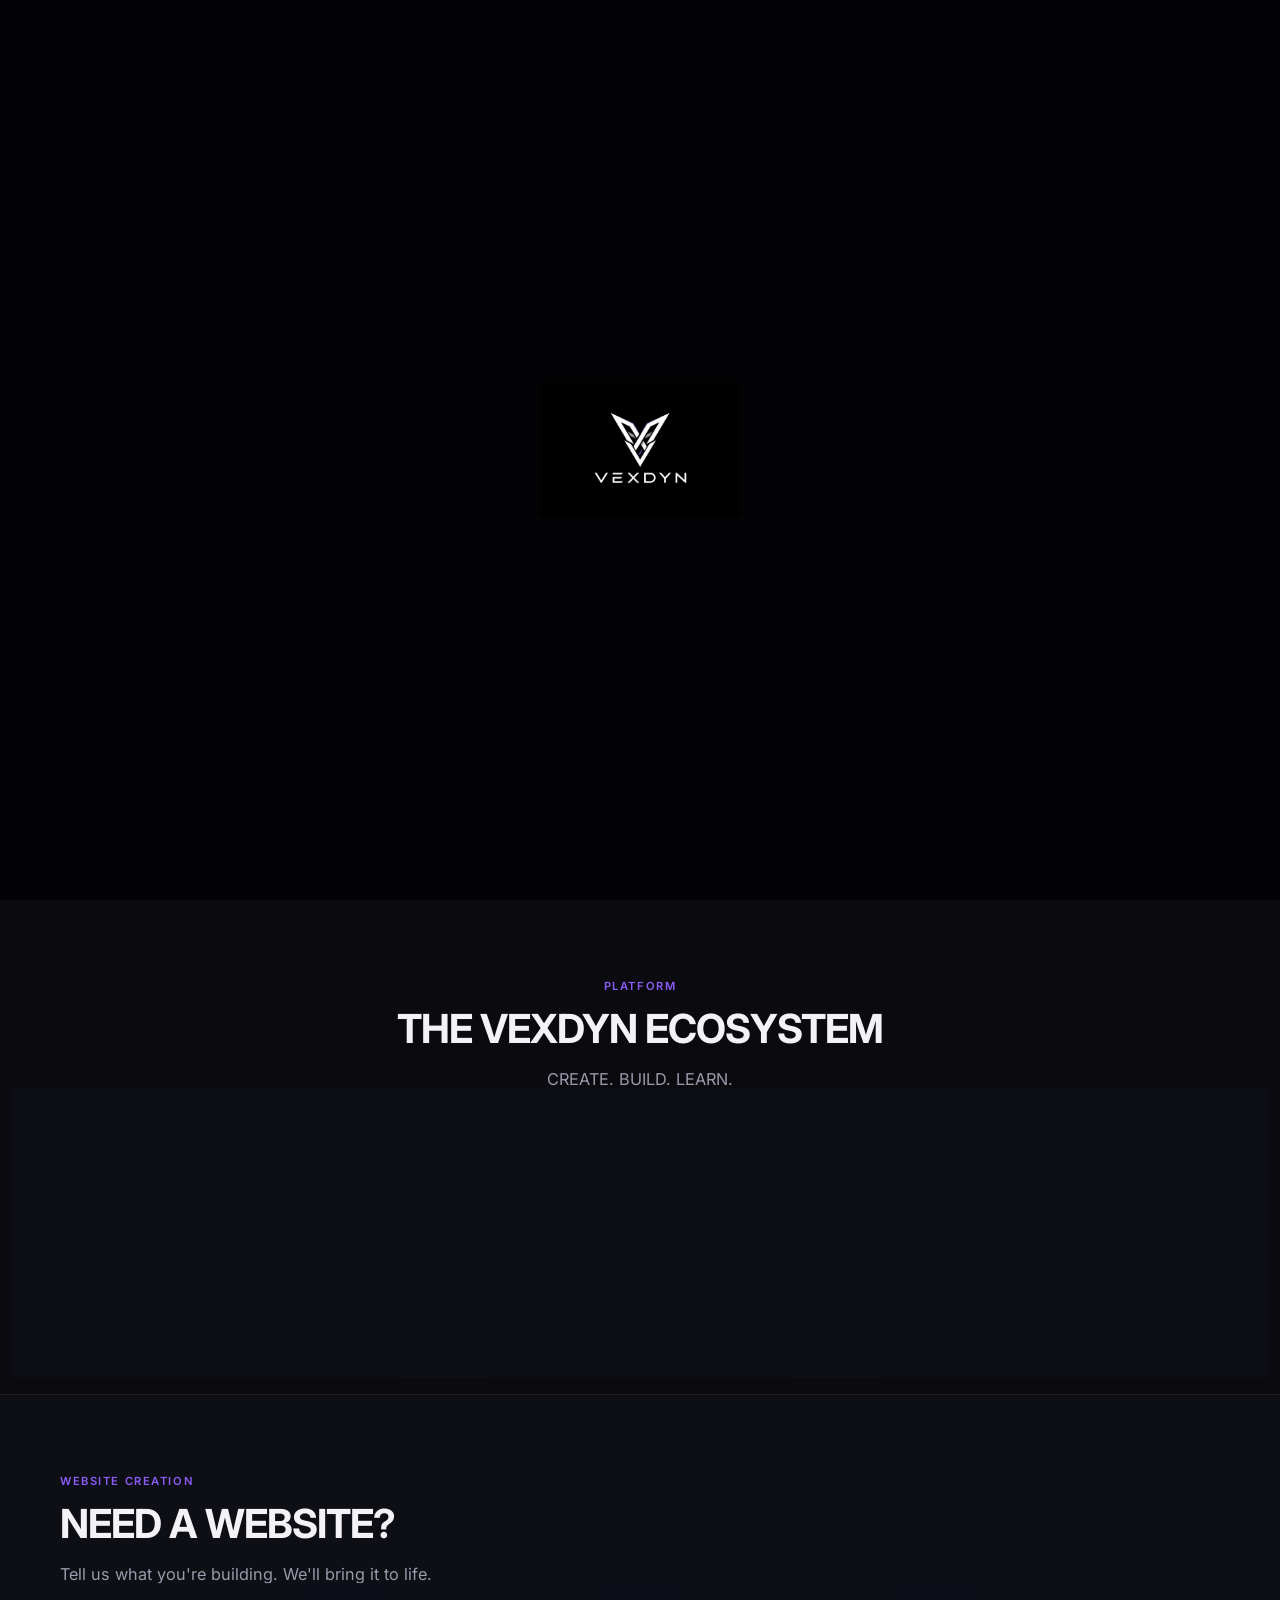
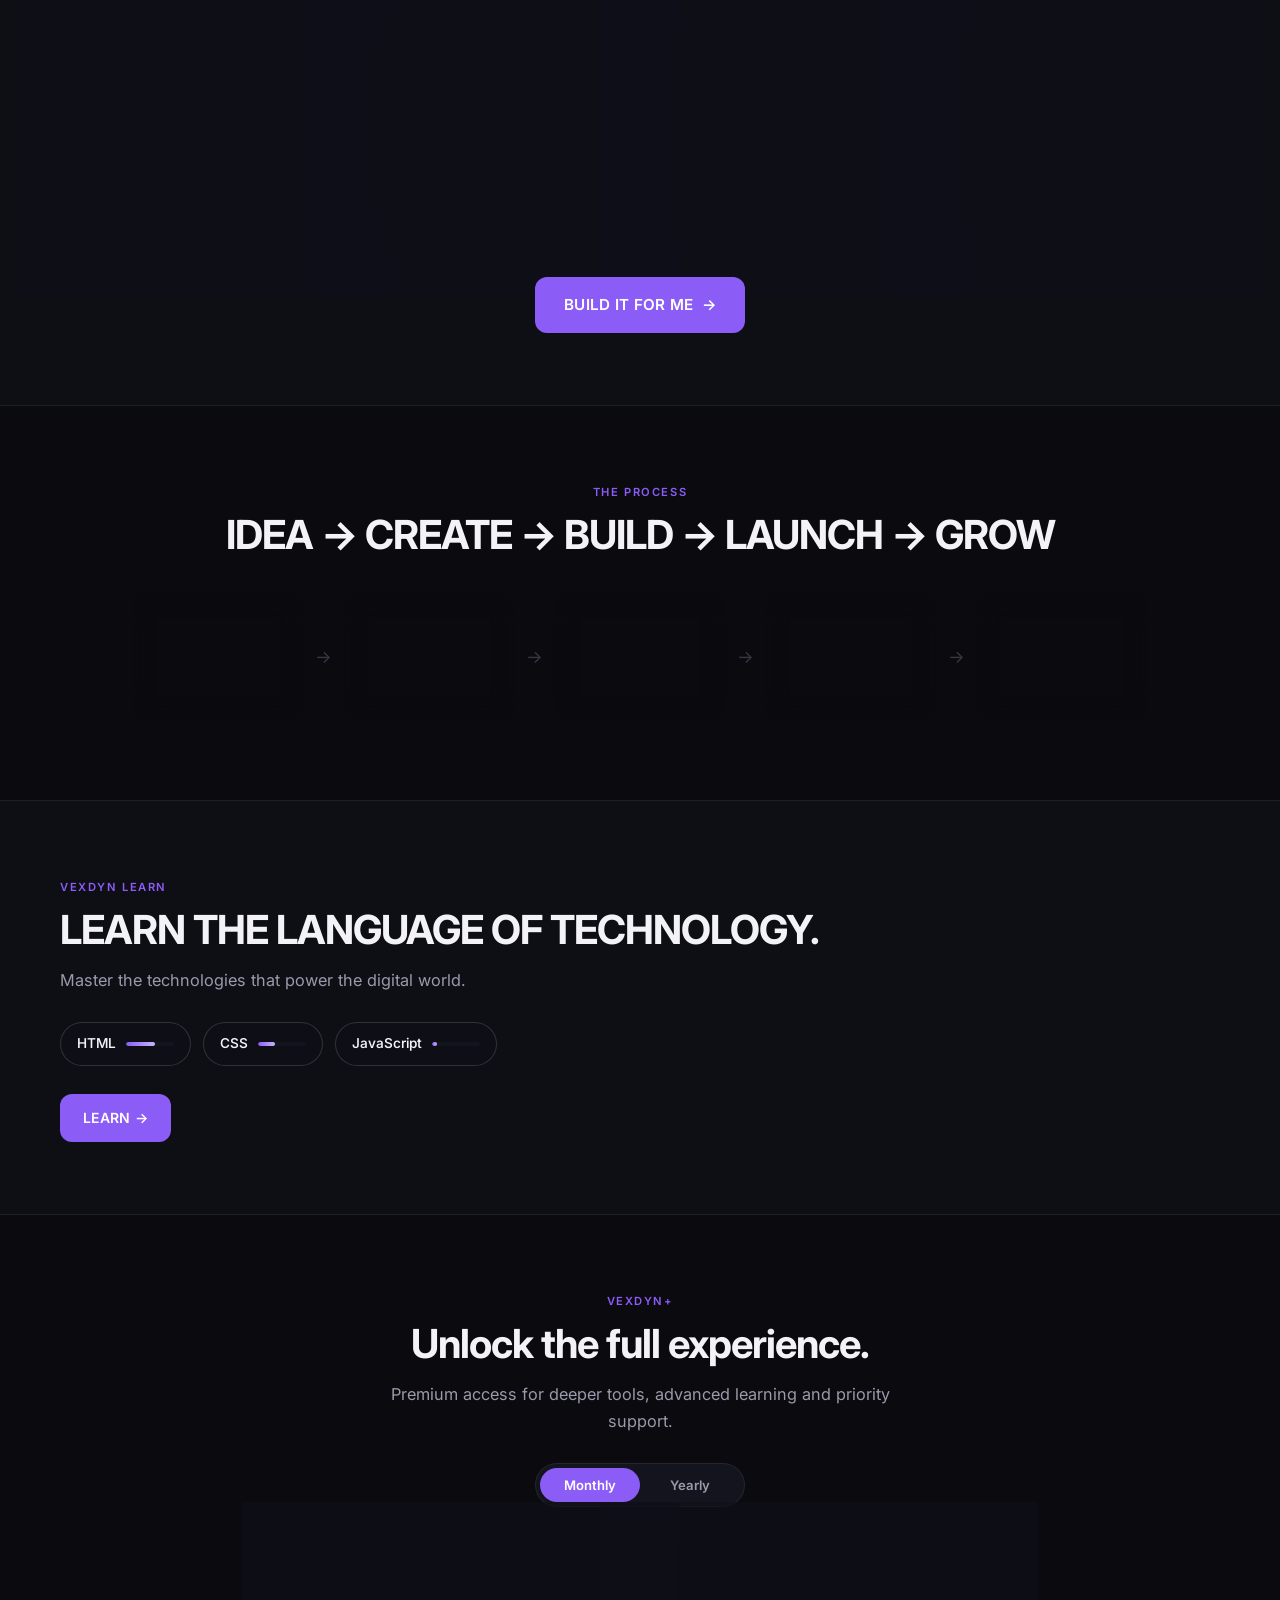
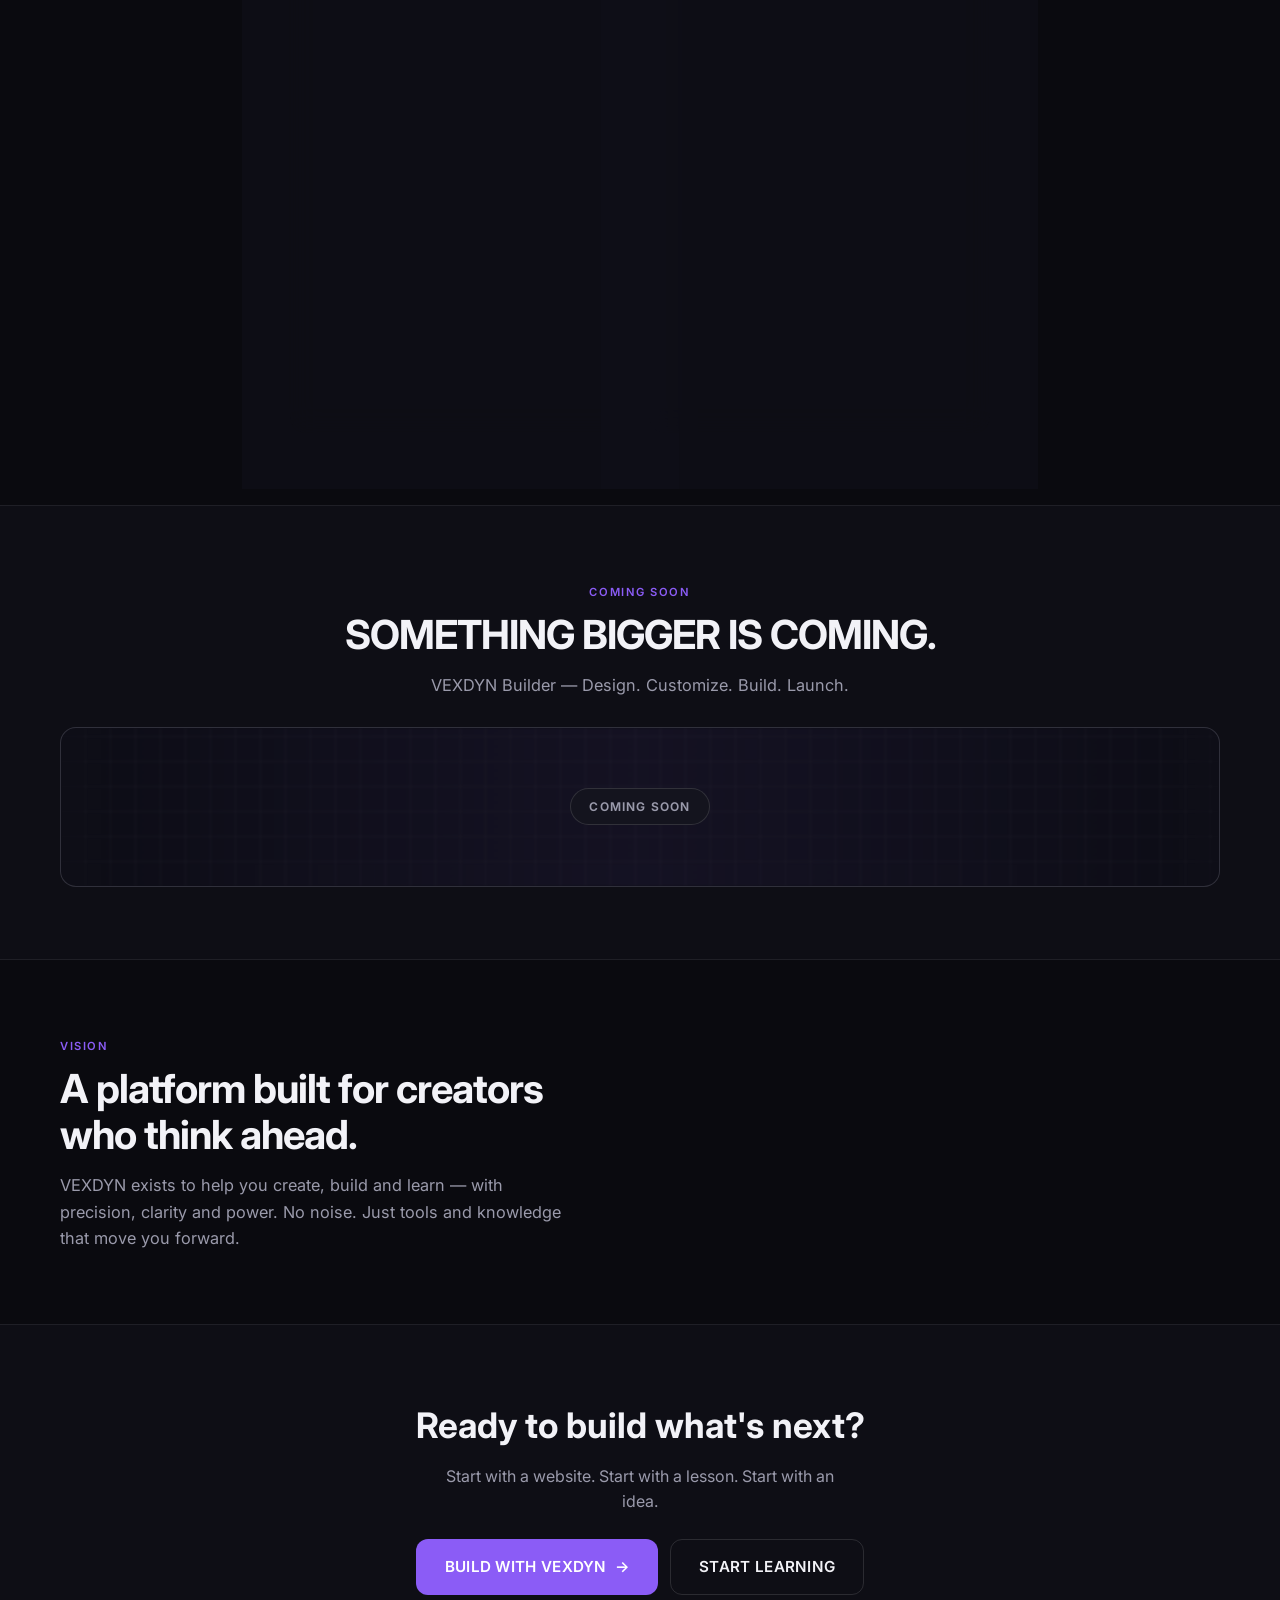
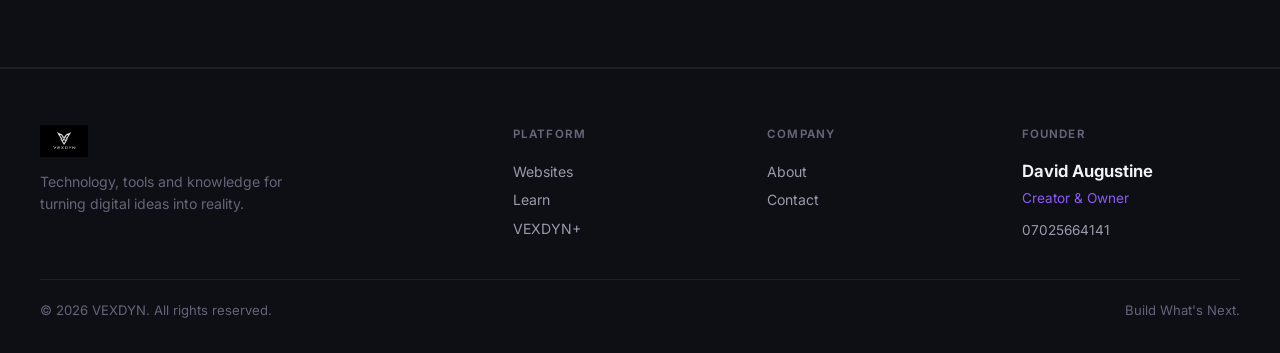
==== index.html @ 5ce68d9c "Add files via upload" ====
<!DOCTYPE html>
<html lang="en" data-theme="obsidian">
<head>
  <meta charset="UTF-8" />
  <meta name="viewport" content="width=device-width, initial-scale=1.0" />
  <meta name="description" content="VEXDYN — Technology, tools and knowledge for turning digital ideas into reality. Build what's next." />
  <title>VEXDYN — Build What's Next</title>
  <link rel="preconnect" href="https://fonts.googleapis.com" />
  <link rel="preconnect" href="https://fonts.gstatic.com" crossorigin />
  <link href="https://fonts.googleapis.com/css2?family=Inter:wght@400;500;600;700;800&display=swap" rel="stylesheet" />
  <link rel="stylesheet" href="style.css" />
</head>
<body>
  <!-- CINEMATIC INTRO -->
  <div class="loader-overlay" id="loader" aria-hidden="true">
    <div class="loader-stage">
      <img src="vexdyn-symbol.png" alt="" class="loader-symbol" id="loaderSymbol" width="100" height="100" />
      <div class="loader-sweep" id="loaderSweep"></div>
      <img src="vexdyn-logo-wordmark.png" alt="VEXDYN" class="loader-lockup" id="loaderLockup" width="200" />
      <div class="loader-system" id="loaderSystem">
        <div class="loader-sys-label">VEXDYN</div>
        <div class="loader-sys-msg" id="loaderSysMsg">SYSTEM INITIALIZING</div>
        <div class="loader-progress"><div class="loader-progress-fill" id="loaderProgressFill"></div></div>
      </div>
      <div class="loader-final" id="loaderFinal">
        <div class="loader-line" id="loaderLine1">THE NEXT</div>
        <div class="loader-line" id="loaderLine2">BEGINS HERE.</div>
      </div>
    </div>
  </div>

  <!-- SEARCH OVERLAY -->
  <div class="search-overlay" id="searchOverlay" role="dialog" aria-label="Search">
    <div class="search-panel">
      <div class="search-bar">
        <input type="search" id="searchInput" placeholder="What are you looking for?" autocomplete="off" enterkeyhint="search" />
        <button class="search-close" id="searchClose" aria-label="Close search">✕</button>
      </div>
      <div class="search-results" id="searchResults"></div>
    </div>
  </div>

  <header class="site-header">
    <div class="header-inner">
      <a href="index.html" class="logo-link" aria-label="VEXDYN Home">
        <img src="vexdyn-logo-wordmark.png" alt="VEXDYN" class="logo-swap" height="36" />
      </a>
      <nav class="nav-desktop" aria-label="Main">
        <a href="index.html" class="active">Home</a>
        <a href="websites.html">Websites</a>
        <a href="learn.html">Learn</a>
        <a href="plus.html">VEXDYN+</a>
        <a href="about.html">About</a>
        <a href="contact.html">Contact</a>
      </nav>
      <div class="header-actions">
        <button class="cmd-btn" id="cmdBtn" aria-label="Search" title="Search">⌕</button>
        <div class="theme-wrap">
          <button class="theme-btn" id="themeBtn" aria-label="Change theme">🌙</button>
          <div class="theme-panel" id="themePanel" role="menu">
            <button class="theme-option active" data-theme="obsidian">🌙 Obsidian</button>
            <button class="theme-option" data-theme="aurora">☀️ Aurora</button>
            <button class="theme-option" data-theme="ice">❄️ Ice</button>
          </div>
        </div>
        <button class="menu-toggle" id="menuToggle" aria-label="Open menu"><span></span><span></span><span></span></button>
      </div>
    </div>
  </header>

  <nav class="nav-mobile" id="navMobile" aria-label="Mobile">
    <a href="index.html" class="active">Home</a>
    <a href="websites.html">Websites</a>
    <a href="learn.html">Learn</a>
    <a href="plus.html">VEXDYN+</a>
    <a href="about.html">About</a>
    <a href="contact.html">Contact</a>
  </nav>

  <main class="main">
    <!-- HERO -->
    <section class="hero">
      <!-- Liquid-metal wave atmosphere (homepage Hero only) -->
      <div class="hero-waves" aria-hidden="true">
        <svg class="hero-wave hero-wave-dark" viewBox="0 0 2400 400" preserveAspectRatio="none">
          <path class="wave-path wave-fill-dark wave-path-a" d="M0,180 C300,280 600,80 900,180 C1200,280 1500,100 1800,180 C2100,260 2300,140 2400,180 L2400,400 L0,400 Z" />
          <path class="wave-path wave-fill-dark-soft wave-path-b" d="M0,220 C280,140 560,300 900,220 C1240,140 1520,280 1800,220 C2080,160 2280,260 2400,220 L2400,400 L0,400 Z" />
        </svg>
        <svg class="hero-wave hero-wave-bright" viewBox="0 0 2400 400" preserveAspectRatio="none">
          <path class="wave-path wave-fill-bright wave-path-c" d="M0,160 C250,250 550,70 900,170 C1250,270 1550,90 1800,160 C2050,230 2250,110 2400,160 L2400,400 L0,400 Z" />
          <path class="wave-path wave-fill-bright-soft wave-path-d" d="M0,240 C320,160 600,300 900,230 C1200,160 1500,290 1800,240 C2100,190 2280,280 2400,240 L2400,400 L0,400 Z" />
        </svg>
      </div>
      <img src="vexdyn-symbol.png" alt="" class="hero-geo" aria-hidden="true" />
      <div class="hero-inner">
        <img src="vexdyn-wordmark-transparent.png" alt="VEXDYN" class="hero-wordmark reveal" />
        <div class="code-transform" id="codeTransform" aria-live="polite">0100110100101101</div>
        <h1 class="hero-title reveal reveal-delay-1">BUILD WHAT'S NEXT.</h1>
        <p class="hero-sub reveal reveal-delay-1">Technology, tools and knowledge for turning digital ideas into reality.</p>
        <div class="hero-ctas reveal reveal-delay-3">
          <a href="websites.html" class="btn btn-primary btn-lg">BUILD WITH VEXDYN <span class="arrow">→</span></a>
          <a href="#ecosystem" class="btn btn-secondary btn-lg">EXPLORE VEXDYN</a>
        </div>
      </div>
    </section>

    <!-- ECOSYSTEM -->
    <section class="section" id="ecosystem">
      <div class="reveal text-center">
        <span class="section-label">Platform</span>
        <h2 class="section-title">THE VEXDYN ECOSYSTEM</h2>
        <p class="section-sub mx-auto">CREATE. BUILD. LEARN.</p>
      </div>
      <div class="grid-3 mt-10">
        <article class="v-card eco-item reveal">
          <div class="eco-icon">◇</div>
          <div class="eco-label">CREATE</div>
          <p class="eco-desc">Professional websites designed and developed by VEXDYN.</p>
        </article>
        <article class="v-card eco-item reveal reveal-delay-1">
          <div class="eco-icon">⬡</div>
          <div class="eco-label">BUILD</div>
          <p class="eco-desc">Future tools that allow you to create your own digital experiences.</p>
        </article>
        <article class="v-card eco-item reveal reveal-delay-2">
          <div class="eco-icon">◎</div>
          <div class="eco-label">LEARN</div>
          <p class="eco-desc">Master the technologies that power the digital world.</p>
        </article>
      </div>
    </section>

    <!-- WEBSITE SERVICES -->
    <section class="section-full band">
      <div class="section" style="padding-top:0;padding-bottom:0">
        <div class="reveal">
          <span class="section-label">Website Creation</span>
          <h2 class="section-title">NEED A WEBSITE?</h2>
          <p class="section-sub">Tell us what you're building. We'll bring it to life.</p>
        </div>
        <div class="grid-4 mt-10">
          <article class="v-card reveal">
            <div class="svc-icon">
              <svg viewBox="0 0 24 24"><path d="M3 21h18"/><path d="M5 21V7l7-4 7 4v14"/><path d="M9 21v-6h6v6"/><path d="M9 9h.01"/><path d="M15 9h.01"/><path d="M9 13h.01"/><path d="M15 13h.01"/></svg>
            </div>
            <h3 class="v-card-title">Business</h3>
            <p class="v-card-desc">Professional sites for companies, services and local businesses.</p>
          </article>
          <article class="v-card reveal reveal-delay-1">
            <div class="svc-icon">
              <svg viewBox="0 0 24 24"><path d="M6 2 3 6v14a2 2 0 0 0 2 2h14a2 2 0 0 0 2-2V6l-3-4Z"/><path d="M3 6h18"/><path d="M16 10a4 4 0 0 1-8 0"/></svg>
            </div>
            <h3 class="v-card-title">Commerce</h3>
            <p class="v-card-desc">Restaurants, fashion brands and retail experiences.</p>
          </article>
          <article class="v-card reveal reveal-delay-2">
            <div class="svc-icon">
              <svg viewBox="0 0 24 24"><path d="m14.622 17.897-10.68-2.913"/><path d="M18.376 2.622a1 1 0 1 1 3.002 3.002L17.36 9.643a.5.5 0 0 0 0 .707l.944.944a2.41 2.41 0 0 1 0 3.408l-.944.944a.5.5 0 0 1-.707 0L8.354 7.348a.5.5 0 0 1 0-.707l.944-.944a2.41 2.41 0 0 1 3.408 0l.944.944a.5.5 0 0 0 .707 0z"/><path d="m5 20 1.5-1.5"/><path d="m9 18 1.5-1.5"/><path d="m2 22 1.5-1.5"/></svg>
            </div>
            <h3 class="v-card-title">Creative</h3>
            <p class="v-card-desc">Portfolios, agencies and personal brands.</p>
          </article>
          <article class="v-card reveal reveal-delay-3">
            <div class="svc-icon">
              <svg viewBox="0 0 24 24"><path d="M12 3v18"/><path d="M3 12h18"/><circle cx="12" cy="12" r="9"/></svg>
            </div>
            <h3 class="v-card-title">Custom</h3>
            <p class="v-card-desc">Landing pages and fully custom projects.</p>
          </article>
        </div>
        <div class="text-center mt-10 reveal">
          <a href="websites.html" class="btn btn-primary btn-lg">BUILD IT FOR ME <span class="arrow">→</span></a>
        </div>
      </div>
    </section>

    <!-- PROCESS — horizontal -->
    <section class="section process-section">
      <div class="reveal text-center">
        <span class="section-label">The Process</span>
        <h2 class="section-title">IDEA → CREATE → BUILD → LAUNCH → GROW</h2>
      </div>
      <div class="process-track" id="processTrack">
        <article class="v-card process-card">
          <div class="process-icon">
            <svg viewBox="0 0 24 24"><path d="M15 14c.2-1 .7-1.7 1.5-2.5 1-.9 1.5-2.2 1.5-3.5A6 6 0 0 0 6 8c0 1 .2 2.2 1.5 3.5.7.7 1.3 1.5 1.5 2.5"/><path d="M9 18h6"/><path d="M10 22h4"/></svg>
          </div>
          <div class="process-label">IDEA</div>
        </article>
        <span class="process-arrow" aria-hidden="true">→</span>
        <article class="v-card process-card">
          <div class="process-icon">
            <svg viewBox="0 0 24 24"><path d="M17 3a2.85 2.83 0 1 1 4 4L7.5 20.5 2 22l1.5-5.5Z"/><path d="m15 5 4 4"/></svg>
          </div>
          <div class="process-label">CREATE</div>
        </article>
        <span class="process-arrow" aria-hidden="true">→</span>
        <article class="v-card process-card">
          <div class="process-icon">
            <svg viewBox="0 0 24 24"><path d="M14.7 6.3a1 1 0 0 0 0 1.4l1.6 1.6a1 1 0 0 0 1.4 0l3.77-3.77a6 6 0 0 1-7.94 7.94l-6.91 6.91a2.12 2.12 0 0 1-3-3l6.91-6.91a6 6 0 0 1 7.94-7.94l-3.76 3.76z"/></svg>
          </div>
          <div class="process-label">BUILD</div>
        </article>
        <span class="process-arrow" aria-hidden="true">→</span>
        <article class="v-card process-card">
          <div class="process-icon">
            <svg viewBox="0 0 24 24"><path d="M4.5 16.5c-1.5 1.26-2 5-2 5s3.74-.5 5-2c.71-.84.7-2.13-.09-2.91a2.18 2.18 0 0 0-2.91-.09z"/><path d="m12 15-3-3a22 22 0 0 1 2-3.95A12.88 12.88 0 0 1 22 2c0 2.72-.78 7.5-6 11a22.35 22.35 0 0 1-4 2z"/><path d="M9 12H4s.55-3.03 2-4c1.62-1.08 5 0 5 0"/><path d="M12 15v5s3.03-.55 4-2c1.08-1.62 0-5 0-5"/></svg>
          </div>
          <div class="process-label">LAUNCH</div>
        </article>
        <span class="process-arrow" aria-hidden="true">→</span>
        <article class="v-card process-card">
          <div class="process-icon">
            <svg viewBox="0 0 24 24"><path d="M16 7h6v6"/><path d="m22 7-8.5 8.5-5-5L2 17"/></svg>
          </div>
          <div class="process-label">GROW</div>
        </article>
      </div>
    </section>

    <!-- LEARN TEASER -->
    <section class="section-full band">
      <div class="section" style="padding-top:0;padding-bottom:0">
        <div class="reveal">
          <span class="section-label">VEXDYN Learn</span>
          <h2 class="section-title">LEARN THE LANGUAGE OF TECHNOLOGY.</h2>
          <p class="section-sub">Master the technologies that power the digital world.</p>
        </div>
        <div class="learn-preview reveal reveal-delay-1">
          <div class="learn-chip">HTML <div class="bar"><span style="width:60%"></span></div></div>
          <div class="learn-chip">CSS <div class="bar"><span style="width:35%"></span></div></div>
          <div class="learn-chip">JavaScript <div class="bar"><span style="width:10%"></span></div></div>
        </div>
        <div class="reveal reveal-delay-2">
          <a href="learn.html" class="btn btn-primary">LEARN →</a>
        </div>
      </div>
    </section>

    <!-- VEXDYN+ -->
    <section class="section" id="plus">
      <div class="reveal text-center">
        <span class="section-label">VEXDYN+</span>
        <h2 class="section-title">Unlock the full experience.</h2>
        <p class="section-sub mx-auto">Premium access for deeper tools, advanced learning and priority support.</p>
      </div>
      <div class="pricing-toggle-wrap">
        <div class="pricing-toggle" id="pricingToggle" role="group" aria-label="Billing period">
          <div class="toggle-indicator"></div>
          <button class="toggle-btn active" id="toggleMonthly">Monthly</button>
          <button class="toggle-btn" id="toggleYearly">Yearly</button>
        </div>
      </div>
      <div class="price-cards">
        <article class="v-card price-card reveal">
          <div class="plan-name">Free</div>
          <div class="plan-concept">Explore VEXDYN</div>
          <div class="price-amount">₦0</div>
          <div class="price-period">forever</div>
          <ul class="price-features">
            <li>Core learning paths</li>
            <li>Website request form</li>
            <li>Full theme system</li>
            <li>Platform updates</li>
          </ul>
          <a href="plus.html" class="btn btn-secondary btn-block">START FREE →</a>
        </article>
        <article class="v-card price-card featured reveal reveal-delay-1">
          <div class="plan-name">VEXDYN+</div>
          <div class="plan-concept">Unlock the full VEXDYN experience</div>
          <div class="price-amount" id="plusAmount">₦4,999</div>
          <div class="price-period" id="plusPeriod">/ month</div>
          <div class="price-save" id="plusSave" style="visibility:hidden"></div>
          <ul class="price-features">
            <li>Everything in Free</li>
            <li>Advanced learning tracks</li>
            <li>Priority website requests</li>
            <li>Early Builder access</li>
            <li>Direct founder support</li>
          </ul>
          <a href="plus.html" class="btn btn-primary btn-block">GET VEXDYN+ →</a>
          <p class="placeholder-notice">Payment system coming soon</p>
        </article>
      </div>
    </section>

    <!-- FUTURE BUILDER -->
    <section class="section-full band" id="builder">
      <div class="section" style="padding-top:0;padding-bottom:0">
        <div class="reveal text-center">
          <span class="section-label">Coming Soon</span>
          <h2 class="section-title">SOMETHING BIGGER IS COMING.</h2>
          <p class="section-sub mx-auto">VEXDYN Builder — Design. Customize. Build. Launch.</p>
        </div>
        <div class="builder-preview reveal reveal-delay-1">
          <span class="builder-badge">COMING SOON</span>
        </div>
      </div>
    </section>

    <!-- VISION -->
    <section class="section">
      <div class="reveal" style="max-width:560px">
        <span class="section-label">Vision</span>
        <h2 class="section-title">A platform built for creators who think ahead.</h2>
        <p class="section-sub">VEXDYN exists to help you create, build and learn — with precision, clarity and power. No noise. Just tools and knowledge that move you forward.</p>
      </div>
    </section>

    <!-- FINAL CTA -->
    <section class="cta-banner">
      <div class="reveal">
        <h2>Ready to build what's next?</h2>
        <p>Start with a website. Start with a lesson. Start with an idea.</p>
        <div class="hero-ctas" style="justify-content:center">
          <a href="websites.html" class="btn btn-primary btn-lg">BUILD WITH VEXDYN <span class="arrow">→</span></a>
          <a href="learn.html" class="btn btn-secondary btn-lg">START LEARNING</a>
        </div>
      </div>
    </section>
  </main>

  <footer class="site-footer">
    <div class="footer-inner">
      <div class="footer-brand">
        <img src="vexdyn-logo-wordmark.png" alt="VEXDYN" class="logo-swap" height="32" />
        <p>Technology, tools and knowledge for turning digital ideas into reality.</p>
      </div>
      <div class="footer-col">
        <h4>Platform</h4>
        <a href="websites.html">Websites</a>
        <a href="learn.html">Learn</a>
        <a href="plus.html">VEXDYN+</a>
      </div>
      <div class="footer-col">
        <h4>Company</h4>
        <a href="about.html">About</a>
        <a href="contact.html">Contact</a>
      </div>
      <div class="footer-col">
        <h4>Founder</h4>
        <div class="founder-card">
          <span class="founder-name">David Augustine</span>
          <span class="founder-title">Creator & Owner</span>
          <span class="founder-contact">07025664141</span>
        </div>
      </div>
    </div>
    <div class="footer-bottom">
      <span>© 2026 VEXDYN. All rights reserved.</span>
      <span>Build What's Next.</span>
    </div>
  </footer>

  <script src="script.js"></script>
</body>
</html>
---- style.css ----
/* ============================================
   VEXDYN — Master Refinement
   Premium · Cinematic · Futuristic
   Flat structure · Obsidian / Aurora / Ice
   ============================================ */

:root {
  --font-sans: "Inter", system-ui, -apple-system, BlinkMacSystemFont, "Segoe UI", sans-serif;
  --radius-sm: 8px;
  --radius-md: 12px;
  --radius-lg: 16px;
  --radius-xl: 24px;
  --transition: 0.35s cubic-bezier(0.4, 0, 0.2, 1);
  --transition-slow: 0.8s cubic-bezier(0.4, 0, 0.2, 1);
  --max-width: 1200px;
  --header-h: 70px;
}

/* ========== OBSIDIAN (Default) ========== */
[data-theme="obsidian"],
:root {
  --bg-deep: #050508;
  --bg-primary: #0a0a0f;
  --bg-secondary: #0e0e15;
  --bg-elevated: #14141e;
  --bg-card: rgba(16, 16, 26, 0.65);
  --bg-glass: rgba(18, 18, 30, 0.55);
  --border: rgba(255, 255, 255, 0.07);
  --border-strong: rgba(255, 255, 255, 0.12);
  --border-metal: rgba(200, 200, 220, 0.18);
  --text-primary: #f2f2f7;
  --text-secondary: #9a9aab;
  --text-muted: #656578;
  --accent: #8b5cf6;
  --accent-soft: rgba(139, 92, 246, 0.14);
  --accent-glow: rgba(139, 92, 246, 0.32);
  --highlight: #c4b5fd;
  --silver: rgba(210, 210, 230, 0.55);
  --shadow: 0 8px 32px rgba(0, 0, 0, 0.4);
  --shadow-lg: 0 24px 64px rgba(0, 0, 0, 0.5);
  --particle: rgba(200, 180, 255, 0.55);
  --loader-bg: #030305;
  --gradient-atm:
    radial-gradient(ellipse 90% 55% at 50% -15%, rgba(90, 40, 150, 0.16), transparent 55%),
    radial-gradient(ellipse 55% 40% at 95% 75%, rgba(40, 60, 140, 0.09), transparent 50%),
    radial-gradient(ellipse 45% 30% at 5% 55%, rgba(60, 30, 110, 0.07), transparent 45%);
  --wave-dark-1: rgba(70, 75, 95, 0.28);
  --wave-dark-2: rgba(120, 125, 150, 0.20);
  --wave-bright-1: rgba(190, 195, 220, 0.18);
  --wave-bright-2: rgba(230, 235, 250, 0.14);
}

/* ========== AURORA ========== */
[data-theme="aurora"] {
  --bg-deep: #f4f3ef;
  --bg-primary: #f7f6f2;
  --bg-secondary: #eeede8;
  --bg-elevated: #e6e5e0;
  --bg-card: rgba(255, 255, 255, 0.7);
  --bg-glass: rgba(255, 255, 255, 0.55);
  --border: rgba(0, 0, 0, 0.06);
  --border-strong: rgba(0, 0, 0, 0.1);
  --border-metal: rgba(100, 100, 130, 0.2);
  --text-primary: #18181f;
  --text-secondary: #4a4a58;
  --text-muted: #78788a;
  --accent: #7c3aed;
  --accent-soft: rgba(124, 58, 237, 0.1);
  --accent-glow: rgba(124, 58, 237, 0.22);
  --highlight: #6d28d9;
  --silver: rgba(90, 90, 120, 0.35);
  --shadow: 0 8px 28px rgba(0, 0, 0, 0.06);
  --shadow-lg: 0 20px 50px rgba(0, 0, 0, 0.08);
  --particle: rgba(124, 58, 237, 0.3);
  --loader-bg: #efece6;
  --gradient-atm:
    radial-gradient(ellipse 90% 55% at 50% -15%, rgba(180, 160, 220, 0.18), transparent 55%),
    radial-gradient(ellipse 55% 40% at 95% 75%, rgba(160, 190, 230, 0.12), transparent 50%),
    radial-gradient(ellipse 45% 30% at 5% 55%, rgba(200, 180, 220, 0.1), transparent 45%);
  --wave-dark-1: rgba(100, 105, 120, 0.18);
  --wave-dark-2: rgba(140, 145, 160, 0.14);
  --wave-bright-1: rgba(80, 85, 100, 0.16);
  --wave-bright-2: rgba(50, 55, 70, 0.12);
}

/* ========== ICE ========== */
[data-theme="ice"] {
  --bg-deep: #010a12;
  --bg-primary: #021018;
  --bg-secondary: #041820;
  --bg-elevated: #0a2432;
  --bg-card: rgba(6, 28, 42, 0.68);
  --bg-glass: rgba(8, 32, 48, 0.55);
  --border: rgba(100, 190, 255, 0.12);
  --border-strong: rgba(100, 200, 255, 0.2);
  --border-metal: rgba(140, 210, 255, 0.28);
  --text-primary: #e6f4fc;
  --text-secondary: #8ab0c8;
  --text-muted: #5a8098;
  --accent: #22d3ee;
  --accent-soft: rgba(34, 211, 238, 0.12);
  --accent-glow: rgba(34, 211, 238, 0.28);
  --highlight: #67e8f9;
  --silver: rgba(160, 220, 255, 0.45);
  --shadow: 0 8px 32px rgba(0, 20, 40, 0.45);
  --shadow-lg: 0 24px 64px rgba(0, 30, 50, 0.55);
  --particle: rgba(100, 220, 255, 0.5);
  --loader-bg: #010810;
  --gradient-atm:
    radial-gradient(ellipse 90% 55% at 50% -15%, rgba(20, 110, 170, 0.28), transparent 55%),
    radial-gradient(ellipse 55% 40% at 95% 75%, rgba(10, 90, 150, 0.18), transparent 50%),
    radial-gradient(ellipse 45% 30% at 5% 55%, rgba(30, 130, 190, 0.14), transparent 45%);
  --wave-dark-1: rgba(40, 90, 120, 0.26);
  --wave-dark-2: rgba(80, 140, 180, 0.18);
  --wave-bright-1: rgba(160, 220, 250, 0.16);
  --wave-bright-2: rgba(200, 240, 255, 0.12);
}

/* ========== RESET ========== */
*, *::before, *::after { box-sizing: border-box; margin: 0; padding: 0; }
html { scroll-behavior: smooth; font-size: 16px; }
body {
  font-family: var(--font-sans);
  background: var(--bg-primary);
  color: var(--text-primary);
  line-height: 1.6;
  overflow-x: hidden;
  min-height: 100vh;
  transition: background-color var(--transition-slow), color var(--transition-slow);
  -webkit-font-smoothing: antialiased;
}
body::before {
  content: "";
  position: fixed;
  inset: 0;
  background: var(--gradient-atm);
  pointer-events: none;
  z-index: 0;
  transition: opacity var(--transition-slow);
}
img { max-width: 100%; display: block; }
a { color: inherit; text-decoration: none; }
button { font-family: inherit; cursor: pointer; border: none; background: none; }
ul, ol { list-style: none; }

@media (prefers-reduced-motion: reduce) {
  *, *::before, *::after {
    animation-duration: 0.01ms !important;
    animation-iteration-count: 1 !important;
    transition-duration: 0.01ms !important;
  }
  .loader-overlay { display: none !important; }
}

/* ========== LOADER ========== */
.loader-overlay {
  position: fixed;
  inset: 0;
  z-index: 9999;
  background: var(--loader-bg);
  display: flex;
  flex-direction: column;
  align-items: center;
  justify-content: center;
  transition: opacity 0.9s ease, visibility 0.9s ease;
}
.loader-overlay.done {
  opacity: 0;
  visibility: hidden;
  pointer-events: none;
}
.loader-stage {
  position: relative;
  width: 200px;
  height: 160px;
  display: flex;
  align-items: center;
  justify-content: center;
}
.loader-symbol {
  position: absolute;
  width: 110px;
  height: 110px;
  opacity: 0;
  transform: scale(0.88);
  filter: blur(5px);
  transition: opacity 1.1s ease, transform 1.3s cubic-bezier(0.16, 1, 0.3, 1), filter 1.1s ease;
}
.loader-symbol.visible {
  opacity: 1;
  transform: scale(1);
  filter: blur(0);
}
.loader-symbol.hide {
  opacity: 0;
  transform: scale(0.92);
  filter: blur(4px);
  transition: opacity 0.55s ease, transform 0.55s ease, filter 0.55s ease;
}
.loader-lockup {
  position: absolute;
  width: 200px;
  opacity: 0;
  transform: scale(0.9) translateY(8px);
  filter: blur(4px);
  transition: opacity 0.9s ease, transform 1s cubic-bezier(0.16, 1, 0.3, 1), filter 0.9s ease;
  pointer-events: none;
}
.loader-lockup.visible {
  opacity: 1;
  transform: scale(1) translateY(0);
  filter: blur(0);
}
.loader-canvas {
  position: absolute;
  inset: 0;
  pointer-events: none;
}

/* ========== HEADER ========== */
.site-header {
  position: fixed;
  top: 0; left: 0; right: 0;
  height: var(--header-h);
  z-index: 1000;
  display: flex;
  align-items: center;
  background: var(--bg-glass);
  backdrop-filter: blur(22px);
  -webkit-backdrop-filter: blur(22px);
  border-bottom: 1px solid var(--border);
  transition: background var(--transition), border-color var(--transition);
}
.header-inner {
  width: 100%;
  max-width: var(--max-width);
  margin: 0 auto;
  padding: 0 20px;
  display: flex;
  align-items: center;
  justify-content: space-between;
  gap: 16px;
}
.logo-link { display: flex; align-items: center; flex-shrink: 0; }
.logo-brand {
  height: 36px;
  width: auto;
  max-width: 150px;
  object-fit: contain;
}
.nav-desktop {
  display: none;
  align-items: center;
  gap: 4px;
}
.nav-desktop a {
  padding: 8px 12px;
  font-size: 0.85rem;
  font-weight: 500;
  color: var(--text-secondary);
  border-radius: var(--radius-sm);
  transition: color var(--transition), background var(--transition);
}
.nav-desktop a:hover,
.nav-desktop a.active {
  color: var(--text-primary);
  background: var(--accent-soft);
}
.header-actions { display: flex; align-items: center; gap: 8px; }
.theme-btn, .cmd-btn {
  width: 38px; height: 38px;
  border-radius: 50%;
  display: flex;
  align-items: center;
  justify-content: center;
  font-size: 1.1rem;
  background: var(--bg-elevated);
  border: 1px solid var(--border);
  color: var(--text-primary);
  transition: background var(--transition), border-color var(--transition), transform 0.2s;
}
.theme-btn:hover, .cmd-btn:hover {
  background: var(--accent-soft);
  border-color: var(--border-strong);
}
.theme-btn:focus-visible, .cmd-btn:focus-visible {
  outline: 2px solid var(--accent);
  outline-offset: 2px;
}
.theme-wrap, .cmd-wrap { position: relative; }
.theme-panel {
  position: absolute;
  top: calc(100% + 8px);
  right: 0;
  background: var(--bg-elevated);
  border: 1px solid var(--border-strong);
  border-radius: var(--radius-md);
  padding: 6px;
  min-width: 150px;
  box-shadow: var(--shadow-lg);
  opacity: 0;
  visibility: hidden;
  transform: translateY(-6px) scale(0.96);
  transition: opacity 0.25s, transform 0.25s, visibility 0.25s;
  z-index: 100;
}
.theme-panel.open {
  opacity: 1;
  visibility: visible;
  transform: translateY(0) scale(1);
}
.theme-option {
  display: flex;
  align-items: center;
  gap: 10px;
  width: 100%;
  padding: 10px 12px;
  border-radius: var(--radius-sm);
  font-size: 0.85rem;
  font-weight: 500;
  color: var(--text-secondary);
  transition: background var(--transition), color var(--transition);
}
.theme-option:hover, .theme-option.active {
  background: var(--accent-soft);
  color: var(--text-primary);
}
.menu-toggle {
  width: 38px; height: 38px;
  display: flex;
  flex-direction: column;
  align-items: center;
  justify-content: center;
  gap: 5px;
  background: var(--bg-elevated);
  border: 1px solid var(--border);
  border-radius: var(--radius-sm);
}
.menu-toggle span {
  display: block;
  width: 17px; height: 2px;
  background: var(--text-primary);
  border-radius: 1px;
  transition: transform 0.3s, opacity 0.3s;
}
.menu-toggle.open span:nth-child(1) { transform: translateY(7px) rotate(45deg); }
.menu-toggle.open span:nth-child(2) { opacity: 0; }
.menu-toggle.open span:nth-child(3) { transform: translateY(-7px) rotate(-45deg); }

.nav-mobile {
  position: fixed;
  top: var(--header-h);
  left: 0; right: 0; bottom: 0;
  background: var(--bg-primary);
  padding: 20px;
  display: flex;
  flex-direction: column;
  gap: 6px;
  transform: translateX(100%);
  transition: transform 0.35s cubic-bezier(0.4, 0, 0.2, 1);
  z-index: 999;
  overflow-y: auto;
}
.nav-mobile.open { transform: translateX(0); }
.nav-mobile a {
  padding: 14px 16px;
  font-size: 1rem;
  font-weight: 500;
  color: var(--text-secondary);
  border-radius: var(--radius-md);
  border: 1px solid transparent;
}
.nav-mobile a:hover, .nav-mobile a.active {
  color: var(--text-primary);
  background: var(--accent-soft);
  border-color: var(--border);
}

/* Command panel */
.cmd-panel {
  position: absolute;
  top: calc(100% + 8px);
  right: 0;
  width: min(320px, 90vw);
  background: var(--bg-elevated);
  border: 1px solid var(--border-strong);
  border-radius: var(--radius-lg);
  box-shadow: var(--shadow-lg);
  opacity: 0;
  visibility: hidden;
  transform: translateY(-8px) scale(0.97);
  transition: opacity 0.25s, transform 0.25s, visibility 0.25s;
  z-index: 110;
  overflow: hidden;
}
.cmd-panel.open {
  opacity: 1;
  visibility: visible;
  transform: translateY(0) scale(1);
}
.cmd-header {
  padding: 14px 16px;
  border-bottom: 1px solid var(--border);
  font-size: 0.75rem;
  font-weight: 600;
  letter-spacing: 0.08em;
  text-transform: uppercase;
  color: var(--text-muted);
}
.cmd-list a {
  display: flex;
  align-items: center;
  gap: 12px;
  padding: 12px 16px;
  font-size: 0.9rem;
  font-weight: 500;
  color: var(--text-secondary);
  transition: background var(--transition), color var(--transition);
}
.cmd-list a:hover {
  background: var(--accent-soft);
  color: var(--text-primary);
}
.cmd-list a span { font-size: 1.1rem; }

/* ========== BUTTONS ========== */
.btn {
  display: inline-flex;
  align-items: center;
  justify-content: center;
  gap: 8px;
  padding: 12px 22px;
  font-size: 0.875rem;
  font-weight: 600;
  letter-spacing: 0.02em;
  border-radius: var(--radius-md);
  transition: all var(--transition);
  white-space: nowrap;
}
.btn-primary {
  background: var(--accent);
  color: #fff;
  border: 1px solid transparent;
  box-shadow: 0 0 0 0 var(--accent-glow);
}
.btn-primary:hover {
  transform: translateY(-2px);
  box-shadow: 0 8px 24px var(--accent-glow);
}
.btn-primary .arrow { transition: transform 0.25s; }
.btn-primary:hover .arrow { transform: translateX(4px); }
.btn-primary:active { transform: translateY(0); }
.btn-secondary {
  background: transparent;
  color: var(--text-primary);
  border: 1px solid var(--border-strong);
}
.btn-secondary:hover {
  background: var(--accent-soft);
  border-color: var(--accent);
}
.btn-lg { padding: 15px 28px; font-size: 0.95rem; }
.btn-block { width: 100%; }

/* ========== LAYOUT ========== */
.main { position: relative; z-index: 1; padding-top: var(--header-h); }
.section {
  padding: 72px 20px;
  max-width: var(--max-width);
  margin: 0 auto;
}
.section-full { padding: 72px 20px; }
.section-label {
  display: inline-block;
  font-size: 0.7rem;
  font-weight: 600;
  letter-spacing: 0.14em;
  text-transform: uppercase;
  color: var(--accent);
  margin-bottom: 10px;
}
.section-title {
  font-size: clamp(1.65rem, 3.8vw, 2.5rem);
  font-weight: 700;
  letter-spacing: -0.025em;
  line-height: 1.15;
  margin-bottom: 14px;
}
.section-sub {
  font-size: 1.02rem;
  color: var(--text-secondary);
  max-width: 520px;
  line-height: 1.65;
}

/* ========== HERO ========== */
.hero {
  min-height: calc(100vh - var(--header-h));
  display: flex;
  flex-direction: column;
  justify-content: center;
  padding: 48px 20px 64px;
  position: relative;
  overflow: hidden;
}
.hero-inner {
  max-width: var(--max-width);
  margin: 0 auto;
  width: 100%;
  position: relative;
  z-index: 2;
}
.hero-title {
  font-size: clamp(2.4rem, 6.5vw, 4.2rem);
  font-weight: 800;
  letter-spacing: -0.035em;
  line-height: 1.05;
  margin-bottom: 18px;
  background: linear-gradient(135deg, var(--text-primary) 0%, var(--highlight) 100%);
  -webkit-background-clip: text;
  -webkit-text-fill-color: transparent;
  background-clip: text;
}
.hero-sub {
  font-size: clamp(0.98rem, 1.8vw, 1.15rem);
  color: var(--text-secondary);
  max-width: 460px;
  margin-bottom: 32px;
  line-height: 1.6;
}
.hero-ctas { display: flex; flex-wrap: wrap; gap: 12px; }
.hero-geo {
  position: absolute;
  right: -8%;
  top: 18%;
  width: 42%;
  max-width: 440px;
  opacity: 0.1;
  pointer-events: none;
  z-index: 1;
}
[data-theme="aurora"] .hero-geo { opacity: 0.07; }
[data-theme="ice"] .hero-geo { opacity: 0.12; }

/* ========== HERO LIQUID-METAL WAVES (homepage only) ========== */
.hero-waves {
  position: absolute;
  inset: 0;
  z-index: 0;
  overflow: hidden;
  pointer-events: none;
}
.hero-wave {
  position: absolute;
  left: -25%;
  width: 160%;
  height: 58%;
  min-height: 240px;
  will-change: transform;
}
.hero-wave-dark {
  bottom: -10%;
  height: 62%;
  animation: waveSlideDark 6.8s ease-in-out infinite alternate;
}
.hero-wave-bright {
  top: -8%;
  height: 54%;
  animation: waveSlideBright 5.1s ease-in-out infinite alternate;
}

/* Metallic fills — theme-aware */
.wave-fill-dark {
  fill: var(--wave-dark-1);
}
.wave-fill-dark-soft {
  fill: var(--wave-dark-2);
  opacity: 0.7;
}
.wave-fill-bright {
  fill: var(--wave-bright-1);
}
.wave-fill-bright-soft {
  fill: var(--wave-bright-2);
  opacity: 0.65;
}

/* Independent path drift for layered liquid motion */
.wave-path-a {
  animation: waveShiftA 7.5s ease-in-out infinite alternate;
}
.wave-path-b {
  animation: waveShiftB 9.2s ease-in-out infinite alternate;
}
.wave-path-c {
  animation: waveShiftC 5.8s ease-in-out infinite alternate;
}
.wave-path-d {
  animation: waveShiftD 8.1s ease-in-out infinite alternate;
}

@keyframes waveSlideDark {
  0%   { transform: translate3d(0, 0, 0) scaleY(1); }
  50%  { transform: translate3d(-3.5%, 2.5%, 0) scaleY(1.05); }
  100% { transform: translate3d(2.5%, -1.5%, 0) scaleY(0.96); }
}
@keyframes waveSlideBright {
  0%   { transform: translate3d(0, 0, 0) scaleY(1); }
  50%  { transform: translate3d(4.5%, -3.5%, 0) scaleY(1.07); }
  100% { transform: translate3d(-2.5%, 1.8%, 0) scaleY(0.95); }
}

@keyframes waveShiftA {
  0%   { transform: translateX(0); }
  100% { transform: translateX(-2.8%); }
}
@keyframes waveShiftB {
  0%   { transform: translateX(0); }
  100% { transform: translateX(3.4%); }
}
@keyframes waveShiftC {
  0%   { transform: translateX(0); }
  100% { transform: translateX(4.2%); }
}
@keyframes waveShiftD {
  0%   { transform: translateX(0); }
  100% { transform: translateX(-3.6%); }
}

/* Soft metallic sheen via blend where appropriate */
[data-theme="obsidian"] .hero-wave-bright {
  mix-blend-mode: soft-light;
}
[data-theme="aurora"] .hero-wave-bright {
  mix-blend-mode: multiply;
  opacity: 0.9;
}
[data-theme="ice"] .hero-wave-bright {
  mix-blend-mode: screen;
}

/* Reduced motion: static atmospheric waves */
@media (prefers-reduced-motion: reduce) {
  .hero-wave,
  .wave-path {
    animation: none !important;
  }
}

/* Mobile tuning — keep content clear */
@media (max-width: 700px) {
  .hero-wave {
    width: 180%;
    left: -35%;
  }
  .hero-wave-dark {
    height: 50%;
    bottom: -14%;
    opacity: 0.8;
  }
  .hero-wave-bright {
    height: 44%;
    top: -12%;
    opacity: 0.7;
  }
}

/* ========== VEXDYN CARD SYSTEM ========== */
.v-card {
  background: var(--bg-card);
  border: 1px solid var(--border-metal);
  border-radius: var(--radius-lg);
  padding: 26px;
  backdrop-filter: blur(14px);
  -webkit-backdrop-filter: blur(14px);
  box-shadow: var(--shadow), inset 0 1px 0 rgba(255, 255, 255, 0.04);
  transition: border-color var(--transition), transform var(--transition), box-shadow var(--transition);
  position: relative;
  overflow: hidden;
}
.v-card::before {
  content: "";
  position: absolute;
  inset: 0;
  border-radius: inherit;
  pointer-events: none;
  background: linear-gradient(135deg, rgba(255, 255, 255, 0.04) 0%, transparent 50%);
  opacity: 0.6;
}
.v-card:hover {
  border-color: var(--border-strong);
  transform: translateY(-3px);
  box-shadow: var(--shadow-lg), 0 0 24px var(--accent-glow);
}
.v-card-title {
  font-size: 1.2rem;
  font-weight: 650;
  margin-bottom: 8px;
  position: relative;
}
.v-card-desc {
  font-size: 0.92rem;
  color: var(--text-secondary);
  line-height: 1.55;
  position: relative;
}

/* ========== GRIDS ========== */
.grid-2 { display: grid; gap: 18px; }
.grid-3 { display: grid; gap: 18px; }
.grid-4 { display: grid; gap: 16px; }
@media (min-width: 600px) {
  .grid-2 { grid-template-columns: repeat(2, 1fr); }
}
@media (min-width: 800px) {
  .grid-3 { grid-template-columns: repeat(3, 1fr); }
  .grid-4 { grid-template-columns: repeat(4, 1fr); }
}

/* ========== ECOSYSTEM ========== */
.eco-item {
  text-align: center;
  padding: 28px 18px;
}
.eco-icon {
  width: 48px; height: 48px;
  margin: 0 auto 16px;
  display: flex;
  align-items: center;
  justify-content: center;
  font-size: 1.4rem;
  border-radius: 12px;
  background: var(--accent-soft);
  color: var(--accent);
  border: 1px solid var(--border);
}
.eco-label {
  font-size: 0.95rem;
  font-weight: 700;
  letter-spacing: 0.04em;
  margin-bottom: 6px;
}
.eco-desc {
  font-size: 0.85rem;
  color: var(--text-secondary);
  line-height: 1.5;
}

/* ========== SERVICE ========== */
.svc-icon {
  width: 42px; height: 42px;
  display: flex;
  align-items: center;
  justify-content: center;
  font-size: 1.25rem;
  border-radius: 10px;
  background: var(--accent-soft);
  color: var(--accent);
  margin-bottom: 14px;
  border: 1px solid var(--border);
  transition: background var(--transition), color var(--transition);
}
.v-card:hover .svc-icon {
  background: var(--accent);
  color: #fff;
}

/* ========== PROCESS ========== */
.process-grid {
  display: grid;
  gap: 14px;
  margin-top: 36px;
}
@media (min-width: 700px) {
  .process-grid { grid-template-columns: repeat(5, 1fr); }
}
.process-card {
  text-align: center;
  padding: 28px 14px;
}
.process-icon {
  width: 44px; height: 44px;
  margin: 0 auto 14px;
  display: flex;
  align-items: center;
  justify-content: center;
  font-size: 1.3rem;
  border-radius: 12px;
  background: var(--accent-soft);
  color: var(--accent);
  border: 1px solid var(--border-metal);
  transition: background var(--transition), color var(--transition), box-shadow var(--transition);
}
.v-card:hover .process-icon {
  background: var(--accent);
  color: #fff;
  box-shadow: 0 0 16px var(--accent-glow);
}
.process-label {
  font-size: 0.8rem;
  font-weight: 700;
  letter-spacing: 0.08em;
}

/* ========== LEARN TEASER ========== */
.learn-preview {
  display: flex;
  flex-wrap: wrap;
  gap: 12px;
  margin: 28px 0;
}
.learn-chip {
  display: flex;
  align-items: center;
  gap: 10px;
  padding: 10px 16px;
  background: var(--bg-card);
  border: 1px solid var(--border-metal);
  border-radius: 999px;
  font-size: 0.85rem;
  font-weight: 550;
}
.learn-chip .bar {
  width: 48px; height: 4px;
  background: var(--bg-elevated);
  border-radius: 999px;
  overflow: hidden;
}
.learn-chip .bar span {
  display: block;
  height: 100%;
  background: linear-gradient(90deg, var(--accent), var(--highlight));
  border-radius: 999px;
}

/* ========== LEARN CARDS ========== */
.learn-card { display: flex; flex-direction: column; gap: 14px; }
.learn-header {
  display: flex;
  justify-content: space-between;
  align-items: flex-start;
}
.learn-tech { font-size: 1.3rem; font-weight: 700; }
.learn-diff {
  font-size: 0.7rem;
  font-weight: 600;
  padding: 3px 9px;
  border-radius: 999px;
  background: var(--accent-soft);
  color: var(--text-secondary);
}
.learn-meta {
  display: flex;
  gap: 14px;
  font-size: 0.82rem;
  color: var(--text-muted);
}
.progress-wrap {
  display: flex;
  align-items: center;
  gap: 10px;
}
.progress-bar {
  flex: 1;
  height: 5px;
  background: var(--bg-elevated);
  border-radius: 999px;
  overflow: hidden;
}
.progress-fill {
  height: 100%;
  width: 0%;
  background: linear-gradient(90deg, var(--accent), var(--highlight));
  border-radius: 999px;
  transition: width 1.5s cubic-bezier(0.16, 1, 0.3, 1);
}
.progress-num {
  font-size: 0.85rem;
  font-weight: 600;
  min-width: 40px;
  text-align: right;
  font-variant-numeric: tabular-nums;
}

/* ========== PRICING ========== */
.pricing-toggle-wrap {
  display: flex;
  justify-content: center;
  margin: 28px 0 36px;
}
.pricing-toggle {
  position: relative;
  display: inline-flex;
  background: var(--bg-elevated);
  border: 1px solid var(--border);
  border-radius: 999px;
  padding: 4px;
}
.toggle-indicator {
  position: absolute;
  top: 4px;
  left: 4px;
  width: calc(50% - 4px);
  height: calc(100% - 8px);
  background: var(--accent);
  border-radius: 999px;
  transition: transform 0.35s cubic-bezier(0.4, 0, 0.2, 1);
  z-index: 0;
}
.pricing-toggle.yearly .toggle-indicator {
  transform: translateX(100%);
}
.toggle-btn {
  position: relative;
  z-index: 1;
  padding: 9px 22px;
  font-size: 0.82rem;
  font-weight: 600;
  border-radius: 999px;
  color: var(--text-secondary);
  transition: color 0.25s;
  min-width: 100px;
  text-align: center;
}
.toggle-btn.active { color: #fff; }

.price-cards {
  display: grid;
  gap: 18px;
  max-width: 700px;
  margin: 0 auto;
}
@media (min-width: 680px) {
  .price-cards { grid-template-columns: 1fr 1fr; }
}
.price-card { position: relative; }
.price-card.featured {
  border-color: var(--accent);
  box-shadow: 0 0 0 1px var(--accent-soft), var(--shadow);
}
.plan-name {
  font-size: 0.75rem;
  font-weight: 650;
  letter-spacing: 0.1em;
  text-transform: uppercase;
  color: var(--text-muted);
  margin-bottom: 6px;
}
.plan-concept {
  font-size: 0.9rem;
  color: var(--text-secondary);
  margin-bottom: 16px;
}
.price-amount {
  font-size: 2.1rem;
  font-weight: 750;
  letter-spacing: -0.02em;
  margin-bottom: 2px;
  font-variant-numeric: tabular-nums;
  transition: opacity 0.2s, transform 0.2s;
}
.price-period {
  font-size: 0.85rem;
  color: var(--text-muted);
  margin-bottom: 8px;
}
.price-save {
  font-size: 0.78rem;
  color: var(--accent);
  font-weight: 600;
  margin-bottom: 16px;
  min-height: 1.2em;
}
.price-features {
  display: flex;
  flex-direction: column;
  gap: 9px;
  margin-bottom: 22px;
}
.price-features li {
  font-size: 0.88rem;
  color: var(--text-secondary);
  display: flex;
  align-items: center;
  gap: 8px;
}
.price-features li::before {
  content: "✓";
  color: var(--accent);
  font-weight: 700;
  font-size: 0.85rem;
}

/* ========== BUILDER TEASER ========== */
.builder-preview {
  margin-top: 28px;
  height: 160px;
  border-radius: var(--radius-lg);
  border: 1px solid var(--border-metal);
  background: var(--bg-card);
  position: relative;
  overflow: hidden;
  display: flex;
  align-items: center;
  justify-content: center;
}
.builder-preview::before {
  content: "";
  position: absolute;
  inset: 0;
  background:
    linear-gradient(90deg, transparent 0%, var(--accent-soft) 50%, transparent 100%),
    repeating-linear-gradient(0deg, transparent, transparent 24px, var(--border) 24px, var(--border) 25px),
    repeating-linear-gradient(90deg, transparent, transparent 24px, var(--border) 24px, var(--border) 25px);
  opacity: 0.4;
  filter: blur(1px);
}
.builder-badge {
  position: relative;
  z-index: 1;
  padding: 8px 18px;
  font-size: 0.75rem;
  font-weight: 650;
  letter-spacing: 0.1em;
  text-transform: uppercase;
  background: var(--bg-elevated);
  border: 1px solid var(--border-strong);
  border-radius: 999px;
  color: var(--text-secondary);
}

/* ========== PAGE HERO ========== */
.page-hero {
  padding: 52px 20px 36px;
  max-width: var(--max-width);
  margin: 0 auto;
}
.page-hero h1 {
  font-size: clamp(1.9rem, 4.5vw, 2.8rem);
  font-weight: 750;
  letter-spacing: -0.025em;
  margin-bottom: 10px;
}
.page-hero p {
  color: var(--text-secondary);
  font-size: 1.02rem;
  max-width: 500px;
}

/* ========== FORMS ========== */
.form-group { margin-bottom: 18px; }
.form-group label {
  display: block;
  font-size: 0.82rem;
  font-weight: 550;
  margin-bottom: 5px;
  color: var(--text-secondary);
}
.form-group input,
.form-group textarea,
.form-group select {
  width: 100%;
  padding: 11px 14px;
  font-size: 0.92rem;
  font-family: inherit;
  background: var(--bg-elevated);
  border: 1px solid var(--border);
  border-radius: var(--radius-md);
  color: var(--text-primary);
  transition: border-color var(--transition);
}
.form-group input:focus,
.form-group textarea:focus,
.form-group select:focus {
  outline: none;
  border-color: var(--accent);
}
.form-group textarea { min-height: 120px; resize: vertical; }
.form-note {
  font-size: 0.78rem;
  color: var(--text-muted);
  margin-top: 10px;
}
.placeholder-notice {
  display: inline-block;
  font-size: 0.72rem;
  padding: 4px 9px;
  border-radius: 6px;
  background: rgba(180, 140, 60, 0.12);
  color: #c9a227;
  margin-top: 10px;
}

/* ========== FOOTER ========== */
.site-footer {
  background: var(--bg-secondary);
  border-top: 1px solid var(--border);
  padding: 56px 20px 32px;
  position: relative;
  z-index: 1;
}
.footer-inner {
  max-width: var(--max-width);
  margin: 0 auto;
  display: grid;
  gap: 36px;
}
@media (min-width: 700px) {
  .footer-inner { grid-template-columns: 2fr 1fr 1fr 1fr; }
}
.footer-brand .logo-brand {
  height: 32px;
  margin-bottom: 14px;
}
.footer-brand p {
  font-size: 0.88rem;
  color: var(--text-muted);
  max-width: 260px;
  line-height: 1.55;
}
.footer-col h4 {
  font-size: 0.72rem;
  font-weight: 650;
  letter-spacing: 0.1em;
  text-transform: uppercase;
  color: var(--text-muted);
  margin-bottom: 14px;
}
.footer-col a {
  display: block;
  font-size: 0.88rem;
  color: var(--text-secondary);
  padding: 3px 0;
  transition: color var(--transition);
}
.footer-col a:hover { color: var(--text-primary); }
.founder-card { display: flex; flex-direction: column; gap: 4px; }
.founder-name { font-size: 1.05rem; font-weight: 650; }
.founder-title { font-size: 0.85rem; color: var(--accent); }
.founder-contact { font-size: 0.85rem; color: var(--text-secondary); margin-top: 6px; }
.footer-bottom {
  max-width: var(--max-width);
  margin: 36px auto 0;
  padding-top: 20px;
  border-top: 1px solid var(--border);
  display: flex;
  flex-wrap: wrap;
  justify-content: space-between;
  gap: 10px;
  font-size: 0.82rem;
  color: var(--text-muted);
}

/* ========== CTA BANNER ========== */
.cta-banner {
  text-align: center;
  padding: 72px 20px;
  background: var(--bg-secondary);
  border-top: 1px solid var(--border);
  border-bottom: 1px solid var(--border);
}
.cta-banner h2 {
  font-size: clamp(1.5rem, 3.2vw, 2.2rem);
  font-weight: 700;
  margin-bottom: 10px;
}
.cta-banner p {
  color: var(--text-secondary);
  margin-bottom: 24px;
  max-width: 420px;
  margin-left: auto;
  margin-right: auto;
}

/* ========== REVEAL ========== */
.reveal {
  opacity: 0;
  transform: translateY(22px);
  transition: opacity 0.7s cubic-bezier(0.16, 1, 0.3, 1), transform 0.7s cubic-bezier(0.16, 1, 0.3, 1);
}
.reveal.visible {
  opacity: 1;
  transform: translateY(0);
}
.reveal-delay-1 { transition-delay: 0.08s; }
.reveal-delay-2 { transition-delay: 0.16s; }
.reveal-delay-3 { transition-delay: 0.24s; }
.reveal-delay-4 { transition-delay: 0.32s; }

/* ========== DESKTOP ========== */
@media (min-width: 900px) {
  .nav-desktop { display: flex; }
  .menu-toggle { display: none; }
}

/* ========== UTILS ========== */
.text-center { text-align: center; }
.mx-auto { margin-left: auto; margin-right: auto; }
.mt-8 { margin-top: 28px; }
.mt-10 { margin-top: 36px; }
.mt-12 { margin-top: 44px; }
.mb-6 { margin-bottom: 20px; }
.band {
  background: var(--bg-secondary);
  border-top: 1px solid var(--border);
  border-bottom: 1px solid var(--border);
}

/* ========== PROCESS HORIZONTAL TRACK ========== */
.process-section { overflow: hidden; }
.process-track {
  display: flex;
  gap: 14px;
  margin-top: 36px;
  padding-bottom: 8px;
  overflow-x: auto;
  scroll-snap-type: x mandatory;
  -webkit-overflow-scrolling: touch;
  scrollbar-width: none;
}
.process-track::-webkit-scrollbar { display: none; }

.process-card {
  flex: 0 0 auto;
  width: 140px;
  text-align: center;
  padding: 24px 14px;
  scroll-snap-align: start;
  opacity: 0;
  transform: translateY(18px);
  filter: blur(4px);
  transition: opacity 0.55s cubic-bezier(0.16,1,0.3,1), transform 0.55s cubic-bezier(0.16,1,0.3,1), filter 0.55s ease, border-color var(--transition), box-shadow var(--transition);
}
.process-card.stagger-in {
  opacity: 1;
  transform: translateY(0);
  filter: blur(0);
}

@media (min-width: 800px) {
  .process-track {
    overflow: visible;
    justify-content: center;
    gap: 12px;
  }
  .process-card {
    width: 150px;
    flex: 1 1 0;
    max-width: 170px;
  }
  .process-arrow {
    display: flex;
    align-items: center;
    color: var(--text-muted);
    font-size: 1.1rem;
    opacity: 0.5;
    flex-shrink: 0;
  }
}

@media (max-width: 799px) {
  .process-arrow { display: none; }
  .process-track {
    padding-left: 4px;
    padding-right: 20px;
  }
}

.process-icon {
  width: 44px; height: 44px;
  margin: 0 auto 12px;
  display: flex;
  align-items: center;
  justify-content: center;
  border-radius: 12px;
  background: var(--accent-soft);
  color: var(--accent);
  border: 1px solid var(--border-metal);
  transition: background var(--transition), color var(--transition), box-shadow var(--transition);
}
.process-icon svg {
  width: 22px;
  height: 22px;
  stroke: currentColor;
  fill: none;
  stroke-width: 1.8;
  stroke-linecap: round;
  stroke-linejoin: round;
}
.v-card:hover .process-icon,
.process-card:hover .process-icon {
  background: var(--accent);
  color: #fff;
  box-shadow: 0 0 16px var(--accent-glow);
}
.process-label {
  font-size: 0.78rem;
  font-weight: 700;
  letter-spacing: 0.08em;
}

/* Service icons */
.svc-icon {
  width: 42px; height: 42px;
  display: flex;
  align-items: center;
  justify-content: center;
  border-radius: 10px;
  background: var(--accent-soft);
  color: var(--accent);
  margin-bottom: 14px;
  border: 1px solid var(--border);
  transition: background var(--transition), color var(--transition);
}
.svc-icon svg {
  width: 20px;
  height: 20px;
  stroke: currentColor;
  fill: none;
  stroke-width: 1.8;
  stroke-linecap: round;
  stroke-linejoin: round;
}
.v-card:hover .svc-icon {
  background: var(--accent);
  color: #fff;
}

/* ========== SEARCH OVERLAY ========== */
.search-overlay {
  position: fixed;
  inset: 0;
  z-index: 2000;
  background: rgba(0, 0, 0, 0.55);
  backdrop-filter: blur(8px);
  -webkit-backdrop-filter: blur(8px);
  display: flex;
  align-items: flex-start;
  justify-content: center;
  padding: 16px;
  padding-top: max(16px, env(safe-area-inset-top));
  opacity: 0;
  visibility: hidden;
  transition: opacity 0.28s, visibility 0.28s;
}
.search-overlay.open {
  opacity: 1;
  visibility: visible;
}
.search-panel {
  width: 100%;
  max-width: 440px;
  margin-top: 48px;
  background: var(--bg-elevated);
  border: 1px solid var(--border-strong);
  border-radius: var(--radius-lg);
  box-shadow: var(--shadow-lg);
  overflow: hidden;
  transform: translateY(-12px) scale(0.97);
  transition: transform 0.3s cubic-bezier(0.16,1,0.3,1);
}
.search-overlay.open .search-panel {
  transform: translateY(0) scale(1);
}
.search-bar {
  display: flex;
  align-items: center;
  gap: 10px;
  padding: 14px 16px;
  border-bottom: 1px solid var(--border);
}
.search-bar input {
  flex: 1;
  min-width: 0;
  border: none;
  background: transparent;
  font-size: 1rem;
  font-family: inherit;
  color: var(--text-primary);
  outline: none;
}
.search-bar input::placeholder { color: var(--text-muted); }
.search-close {
  width: 32px; height: 32px;
  border-radius: 50%;
  display: flex;
  align-items: center;
  justify-content: center;
  font-size: 1.1rem;
  color: var(--text-muted);
  background: var(--bg-secondary);
  border: 1px solid var(--border);
  flex-shrink: 0;
}
.search-close:hover { color: var(--text-primary); }
.search-results {
  max-height: min(360px, 55vh);
  overflow-y: auto;
  padding: 8px;
}
.search-result {
  display: block;
  padding: 12px 14px;
  border-radius: var(--radius-md);
  transition: background var(--transition);
}
.search-result:hover {
  background: var(--accent-soft);
}
.search-result-title {
  font-size: 0.95rem;
  font-weight: 600;
  margin-bottom: 2px;
}
.search-result-desc {
  font-size: 0.8rem;
  color: var(--text-muted);
}
.search-empty {
  padding: 24px;
  text-align: center;
  color: var(--text-muted);
  font-size: 0.9rem;
}

/* ========== LOADER / INTRO ========== */
.loader-stage {
  position: relative;
  width: 220px;
  height: 180px;
  display: flex;
  align-items: center;
  justify-content: center;
}
.loader-symbol {
  position: absolute;
  width: 100px;
  height: 100px;
  opacity: 0;
  transform: scale(0.88);
  filter: blur(5px);
  transition: opacity 1.1s ease, transform 1.3s cubic-bezier(0.16,1,0.3,1), filter 1.1s ease;
}
.loader-symbol.visible {
  opacity: 1;
  transform: scale(1);
  filter: blur(0);
}
.loader-symbol.hide {
  opacity: 0;
  transform: scale(0.94);
  filter: blur(3px);
  transition: opacity 0.5s ease, transform 0.5s ease, filter 0.5s ease;
}
.loader-lockup {
  position: absolute;
  width: 200px;
  opacity: 0;
  transform: scale(0.92) translateY(6px);
  filter: blur(3px);
  transition: opacity 0.85s ease, transform 0.95s cubic-bezier(0.16,1,0.3,1), filter 0.85s ease;
  pointer-events: none;
}
.loader-lockup.visible {
  opacity: 1;
  transform: scale(1) translateY(0);
  filter: blur(0);
}
.loader-lockup.dim {
  opacity: 0.35;
  transition: opacity 0.5s ease;
}
.loader-lockup.hide {
  opacity: 0;
  transform: scale(0.96);
  filter: blur(2px);
  transition: opacity 0.45s ease, transform 0.45s ease, filter 0.45s ease;
}

/* Metallic silver sweep */
.loader-sweep {
  position: absolute;
  top: 0;
  left: -40%;
  width: 35%;
  height: 100%;
  background: linear-gradient(
    105deg,
    transparent 0%,
    rgba(255,255,255,0.02) 20%,
    rgba(220,230,255,0.55) 45%,
    rgba(180,200,255,0.35) 55%,
    rgba(255,255,255,0.02) 80%,
    transparent 100%
  );
  pointer-events: none;
  opacity: 0;
  transform: skewX(-12deg);
}
.loader-sweep.active {
  animation: metallicSweep 1.1s cubic-bezier(0.4, 0, 0.2, 1) forwards;
}
@keyframes metallicSweep {
  0% { left: -40%; opacity: 0; }
  15% { opacity: 1; }
  85% { opacity: 1; }
  100% { left: 110%; opacity: 0; }
}

/* System init */
.loader-system {
  position: absolute;
  bottom: -80px;
  left: 50%;
  transform: translateX(-50%);
  width: 240px;
  text-align: center;
  opacity: 0;
  transition: opacity 0.5s ease;
}
.loader-system.visible { opacity: 1; }
.loader-system.hide { opacity: 0; transition: opacity 0.4s ease; }
.loader-sys-label {
  font-size: 0.65rem;
  font-weight: 650;
  letter-spacing: 0.18em;
  text-transform: uppercase;
  color: var(--text-muted);
  margin-bottom: 10px;
}
.loader-sys-msg {
  font-size: 0.78rem;
  font-weight: 500;
  letter-spacing: 0.06em;
  color: var(--text-secondary);
  min-height: 1.4em;
  transition: opacity 0.18s ease;
  margin-bottom: 12px;
}
.loader-progress {
  height: 2px;
  background: var(--bg-elevated);
  border-radius: 999px;
  overflow: hidden;
}
.loader-progress-fill {
  height: 100%;
  width: 0%;
  background: linear-gradient(90deg, var(--accent), var(--highlight));
  border-radius: 999px;
  transition: width 0.1s linear;
}

/* Final message */
.loader-final {
  position: absolute;
  text-align: center;
  opacity: 0;
  transition: opacity 0.5s ease;
}
.loader-final.visible { opacity: 1; }
.loader-line {
  font-size: clamp(1.4rem, 4vw, 1.8rem);
  font-weight: 700;
  letter-spacing: 0.12em;
  text-transform: uppercase;
  color: var(--text-primary);
  opacity: 0;
  transform: translateY(10px);
  transition: opacity 0.6s ease, transform 0.6s cubic-bezier(0.16,1,0.3,1);
}
.loader-line.visible {
  opacity: 1;
  transform: translateY(0);
}
.loader-line + .loader-line {
  margin-top: 6px;
  color: var(--highlight);
  font-weight: 600;
  letter-spacing: 0.08em;
  font-size: clamp(1rem, 3vw, 1.2rem);
}

/* ========== CODE TRANSFORM ANIMATION ========== */
.code-transform {
  margin: 14px auto 22px;
  min-height: 1.5em;
  font-family: "SF Mono", "Fira Code", "Consolas", "Courier New", monospace;
  font-size: clamp(0.7rem, 2.2vw, 0.9rem);
  font-weight: 500;
  letter-spacing: 0.08em;
  line-height: 1.5;
  text-align: center;
  color: rgba(220, 225, 240, 0.85);
  overflow: hidden;
  max-width: min(100%, 520px);
  word-break: break-all;
  white-space: nowrap;
  text-shadow: 0 0 10px rgba(200, 210, 255, 0.15);
}
[data-theme="aurora"] .code-transform {
  color: rgba(40, 45, 60, 0.85);
  text-shadow: none;
}
[data-theme="ice"] .code-transform {
  color: rgba(180, 230, 255, 0.9);
  text-shadow: 0 0 12px rgba(100, 200, 255, 0.2);
}
.code-transform.resolved {
  letter-spacing: 0.05em;
  font-weight: 600;
  color: rgba(245, 248, 255, 0.95);
}
[data-theme="aurora"] .code-transform.resolved {
  color: rgba(20, 22, 30, 0.95);
}
[data-theme="ice"] .code-transform.resolved {
  color: #a5f3fc;
}

/* Single logo swap target */
.logo-swap {
  height: 36px;
  width: auto;
  max-width: 150px;
  object-fit: contain;
  background: transparent !important;
  display: block;
}
.footer-brand .logo-swap {
  height: 32px;
  margin-bottom: 14px;
}
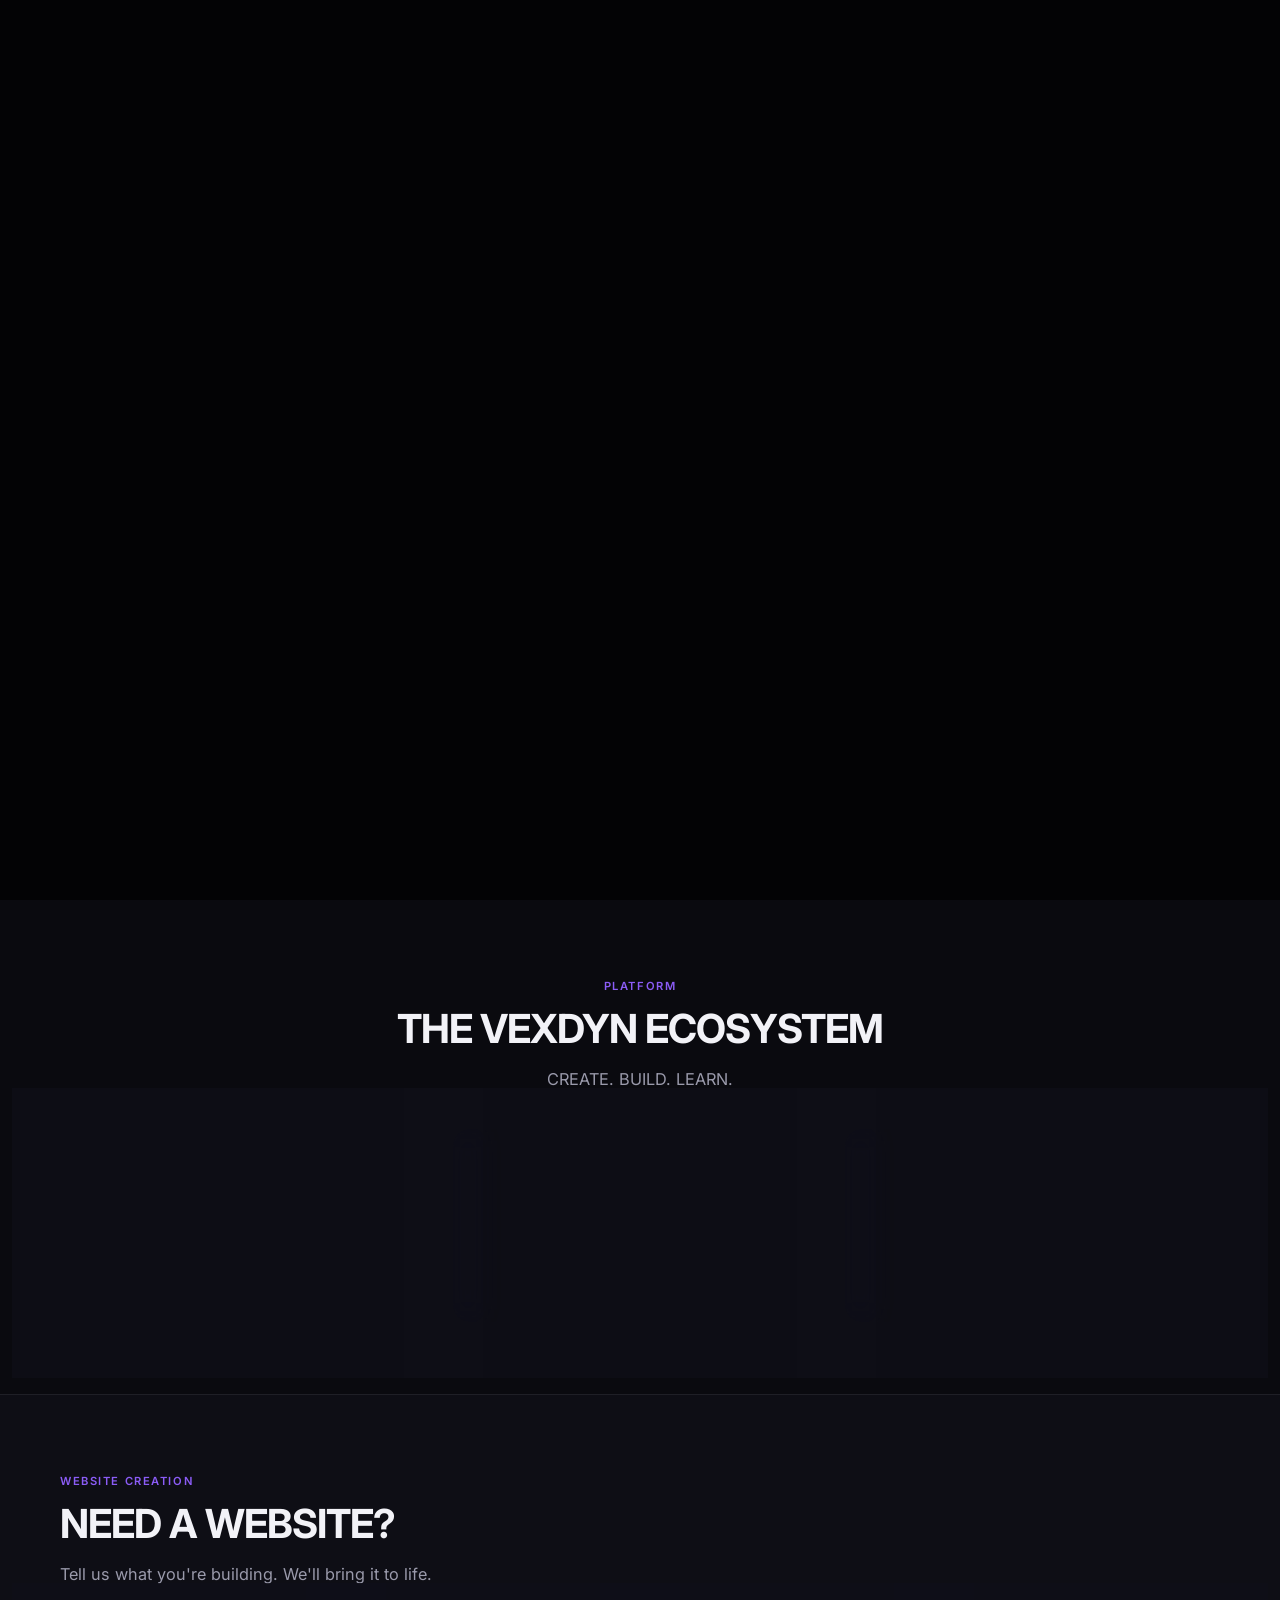
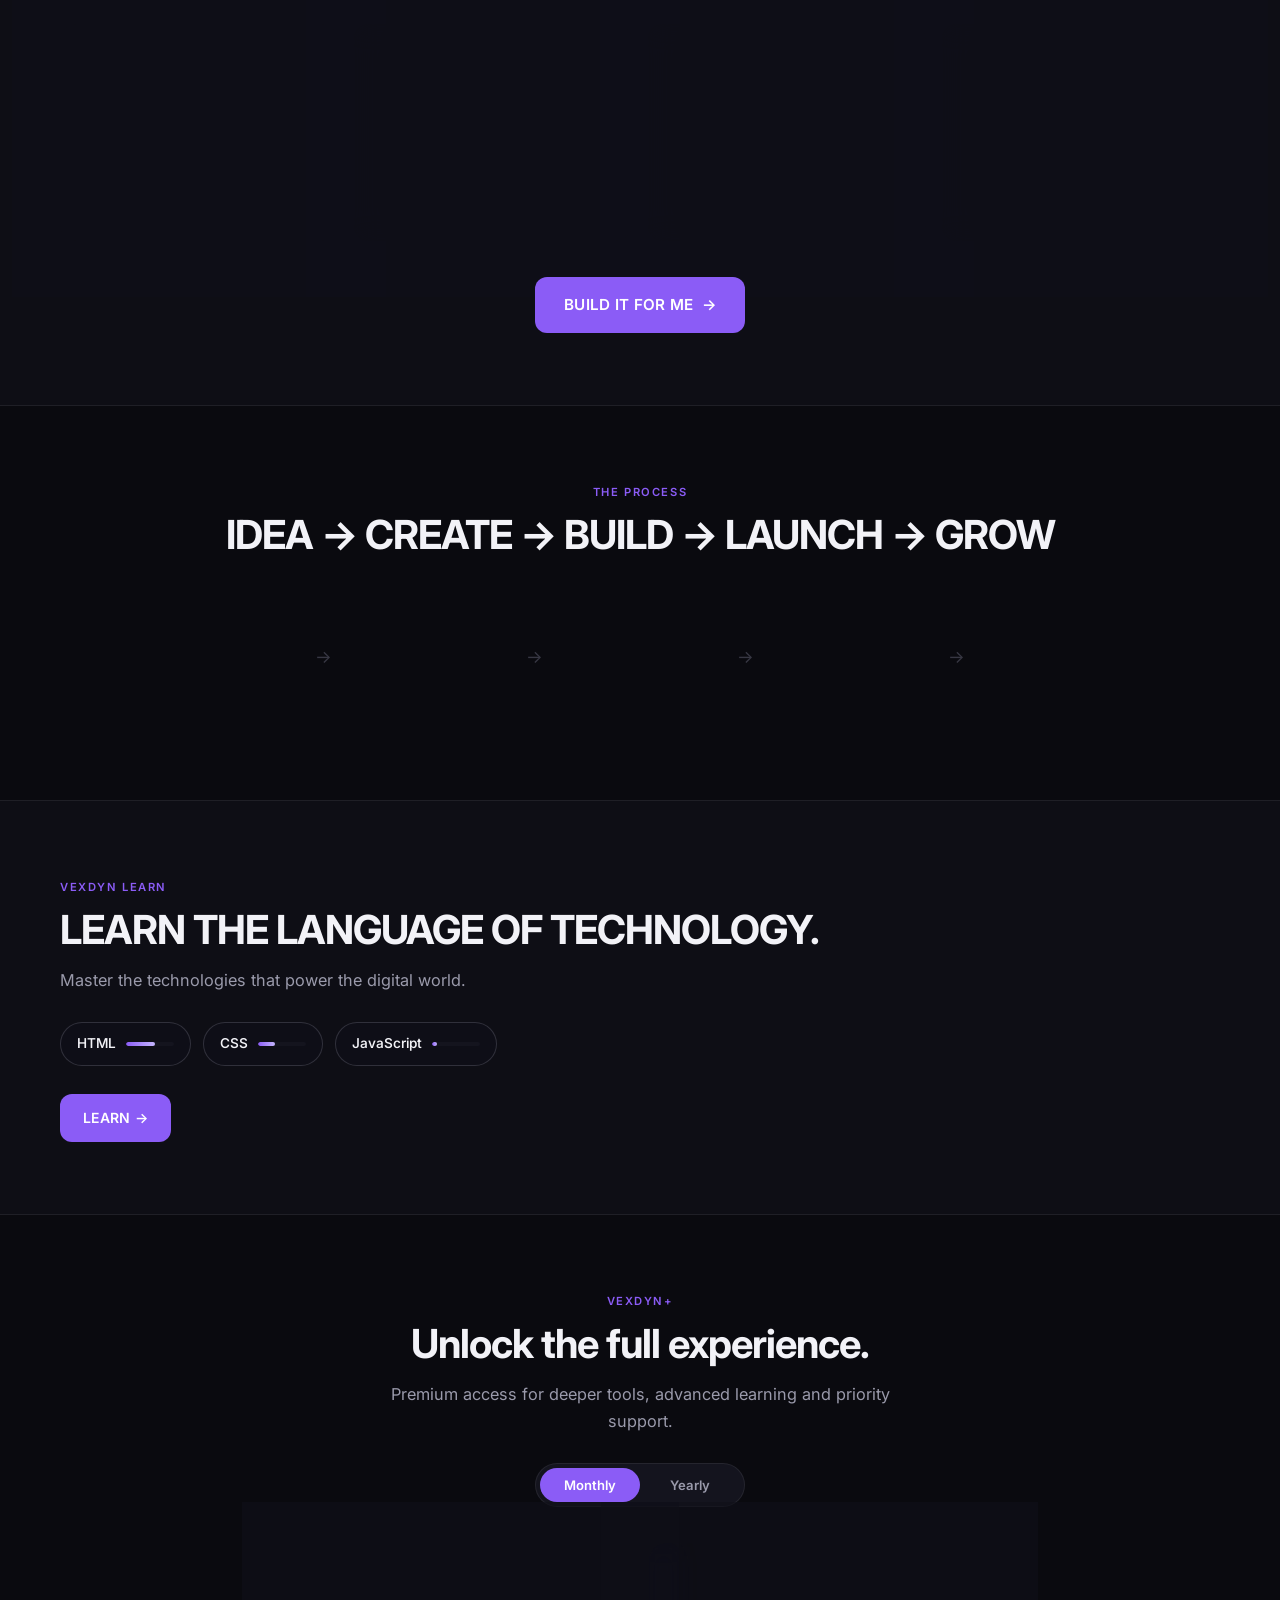
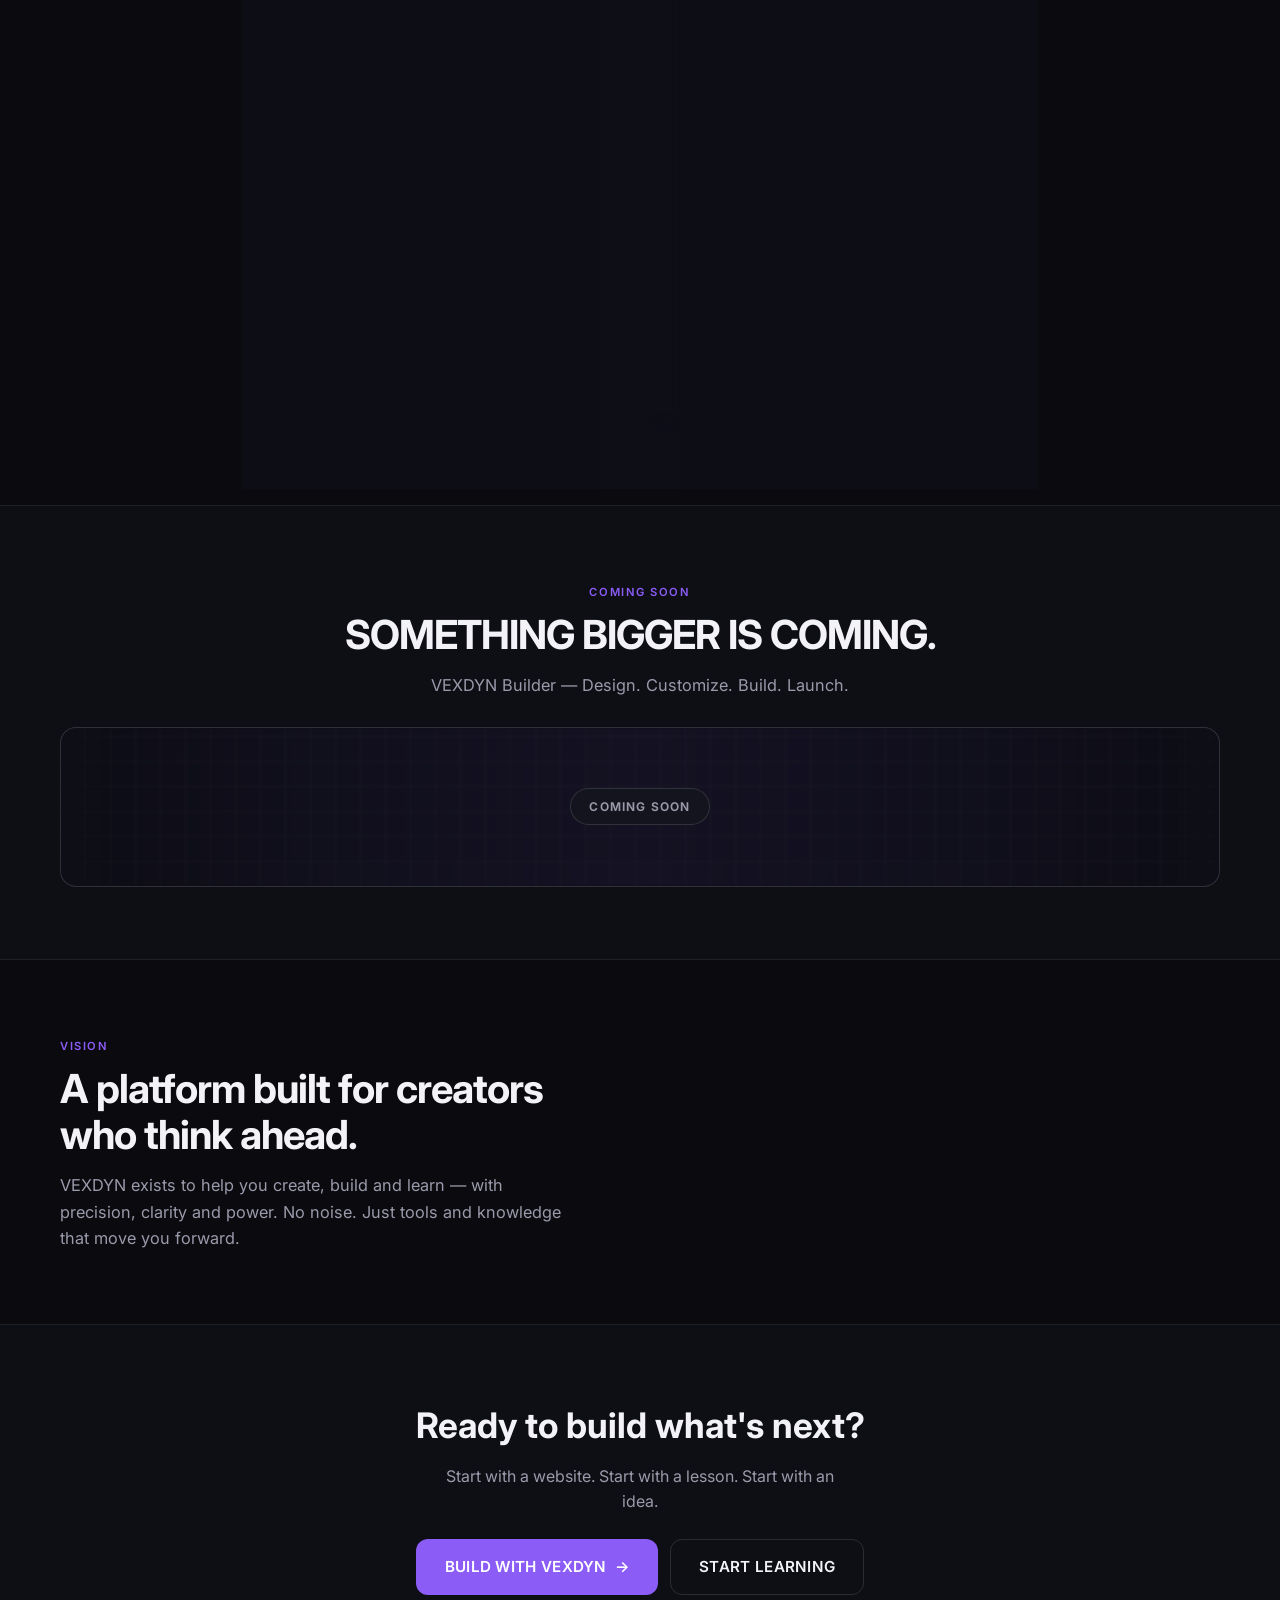
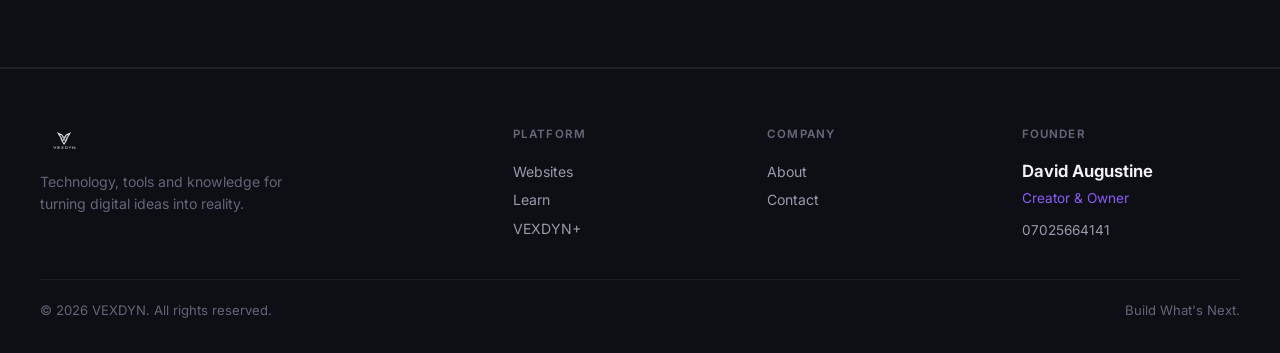
==== commit be124f97: "Add files via upload" ====
--- a/index.html
+++ b/index.html
@@ -83,12 +83,12 @@
       <!-- Liquid-metal wave atmosphere (homepage Hero only) -->
       <div class="hero-waves" aria-hidden="true">
         <svg class="hero-wave hero-wave-dark" viewBox="0 0 2400 400" preserveAspectRatio="none">
-          <path class="wave-path wave-fill-dark wave-path-a" d="M0,180 C300,280 600,80 900,180 C1200,280 1500,100 1800,180 C2100,260 2300,140 2400,180 L2400,400 L0,400 Z" />
-          <path class="wave-path wave-fill-dark-soft wave-path-b" d="M0,220 C280,140 560,300 900,220 C1240,140 1520,280 1800,220 C2080,160 2280,260 2400,220 L2400,400 L0,400 Z" />
+          <path class="wave-fill-dark" d="M0,170 C200,250 400,90 600,170 C800,250 1000,90 1200,170 C1400,250 1600,90 1800,170 C2000,250 2200,90 2400,170 L2400,400 L0,400 Z" />
+          <path class="wave-fill-dark-soft" d="M0,230 C180,150 420,300 600,230 C780,160 1020,300 1200,230 C1380,160 1620,300 1800,230 C1980,160 2220,300 2400,230 L2400,400 L0,400 Z" />
         </svg>
         <svg class="hero-wave hero-wave-bright" viewBox="0 0 2400 400" preserveAspectRatio="none">
-          <path class="wave-path wave-fill-bright wave-path-c" d="M0,160 C250,250 550,70 900,170 C1250,270 1550,90 1800,160 C2050,230 2250,110 2400,160 L2400,400 L0,400 Z" />
-          <path class="wave-path wave-fill-bright-soft wave-path-d" d="M0,240 C320,160 600,300 900,230 C1200,160 1500,290 1800,240 C2100,190 2280,280 2400,240 L2400,400 L0,400 Z" />
+          <path class="wave-fill-bright" d="M0,150 C180,230 420,70 600,150 C780,230 1020,70 1200,150 C1380,230 1620,70 1800,150 C1980,230 2220,70 2400,150 L2400,400 L0,400 Z" />
+          <path class="wave-fill-bright-soft" d="M0,250 C220,170 380,310 600,250 C820,190 980,310 1200,250 C1420,190 1580,310 1800,250 C2020,190 2180,310 2400,250 L2400,400 L0,400 Z" />
         </svg>
       </div>
       <img src="vexdyn-symbol.png" alt="" class="hero-geo" aria-hidden="true" />
--- a/style.css
+++ b/style.css
@@ -44,10 +44,10 @@
     radial-gradient(ellipse 90% 55% at 50% -15%, rgba(90, 40, 150, 0.16), transparent 55%),
     radial-gradient(ellipse 55% 40% at 95% 75%, rgba(40, 60, 140, 0.09), transparent 50%),
     radial-gradient(ellipse 45% 30% at 5% 55%, rgba(60, 30, 110, 0.07), transparent 45%);
-  --wave-dark-1: rgba(70, 75, 95, 0.28);
-  --wave-dark-2: rgba(120, 125, 150, 0.20);
-  --wave-bright-1: rgba(190, 195, 220, 0.18);
-  --wave-bright-2: rgba(230, 235, 250, 0.14);
+  --wave-dark-1: rgba(90, 95, 120, 0.16);
+  --wave-dark-2: rgba(150, 155, 180, 0.10);
+  --wave-bright-1: rgba(210, 215, 235, 0.12);
+  --wave-bright-2: rgba(240, 245, 255, 0.08);
 }
 
 /* ========== AURORA ========== */
@@ -77,10 +77,10 @@
     radial-gradient(ellipse 90% 55% at 50% -15%, rgba(180, 160, 220, 0.18), transparent 55%),
     radial-gradient(ellipse 55% 40% at 95% 75%, rgba(160, 190, 230, 0.12), transparent 50%),
     radial-gradient(ellipse 45% 30% at 5% 55%, rgba(200, 180, 220, 0.1), transparent 45%);
-  --wave-dark-1: rgba(100, 105, 120, 0.18);
-  --wave-dark-2: rgba(140, 145, 160, 0.14);
-  --wave-bright-1: rgba(80, 85, 100, 0.16);
-  --wave-bright-2: rgba(50, 55, 70, 0.12);
+  --wave-dark-1: rgba(90, 95, 115, 0.12);
+  --wave-dark-2: rgba(120, 125, 145, 0.08);
+  --wave-bright-1: rgba(70, 75, 95, 0.10);
+  --wave-bright-2: rgba(45, 50, 65, 0.07);
 }
 
 /* ========== ICE ========== */
@@ -110,10 +110,10 @@
     radial-gradient(ellipse 90% 55% at 50% -15%, rgba(20, 110, 170, 0.28), transparent 55%),
     radial-gradient(ellipse 55% 40% at 95% 75%, rgba(10, 90, 150, 0.18), transparent 50%),
     radial-gradient(ellipse 45% 30% at 5% 55%, rgba(30, 130, 190, 0.14), transparent 45%);
-  --wave-dark-1: rgba(40, 90, 120, 0.26);
-  --wave-dark-2: rgba(80, 140, 180, 0.18);
-  --wave-bright-1: rgba(160, 220, 250, 0.16);
-  --wave-bright-2: rgba(200, 240, 255, 0.12);
+  --wave-dark-1: rgba(50, 100, 135, 0.14);
+  --wave-dark-2: rgba(90, 150, 190, 0.09);
+  --wave-bright-1: rgba(170, 225, 255, 0.11);
+  --wave-bright-2: rgba(210, 240, 255, 0.07);
 }
 
 /* ========== RESET ========== */
@@ -529,18 +529,46 @@
   line-height: 1.6;
 }
 .hero-ctas { display: flex; flex-wrap: wrap; gap: 12px; }
+
+/* Hero wordmark — official asset, black bg removed via blend */
+.hero-wordmark {
+  display: block;
+  width: auto;
+  max-width: min(280px, 70vw);
+  height: auto;
+  margin-bottom: 8px;
+  background: transparent !important;
+  mix-blend-mode: screen;
+}
+[data-theme="aurora"] .hero-wordmark {
+  mix-blend-mode: multiply;
+  filter: invert(1);
+}
+[data-theme="ice"] .hero-wordmark {
+  mix-blend-mode: screen;
+}
 .hero-geo {
   position: absolute;
   right: -8%;
   top: 18%;
   width: 42%;
   max-width: 440px;
-  opacity: 0.1;
+  opacity: 0.14;
   pointer-events: none;
   z-index: 1;
-}
-[data-theme="aurora"] .hero-geo { opacity: 0.07; }
-[data-theme="ice"] .hero-geo { opacity: 0.12; }
+  /* Black-bg PNG → transparent via screen blend on dark themes */
+  mix-blend-mode: screen;
+  background: transparent !important;
+}
+[data-theme="aurora"] .hero-geo {
+  opacity: 0.12;
+  mix-blend-mode: multiply;
+  filter: invert(1);
+}
+[data-theme="ice"] .hero-geo {
+  opacity: 0.16;
+  mix-blend-mode: screen;
+}
 
 /* ========== HERO LIQUID-METAL WAVES (homepage only) ========== */
 .hero-waves {
@@ -552,116 +580,95 @@
 }
 .hero-wave {
   position: absolute;
-  left: -25%;
-  width: 160%;
+  left: -50%;
+  width: 200%;
   height: 58%;
-  min-height: 240px;
+  min-height: 220px;
   will-change: transform;
 }
+/* Dark silver / graphite — flows FORWARD (left to right) */
 .hero-wave-dark {
-  bottom: -10%;
-  height: 62%;
-  animation: waveSlideDark 6.8s ease-in-out infinite alternate;
-}
+  bottom: -12%;
+  height: 60%;
+  animation: waveForward 6.5s linear infinite;
+}
+/* Bright silver — flows BACKWARD (right to left) */
 .hero-wave-bright {
-  top: -8%;
-  height: 54%;
-  animation: waveSlideBright 5.1s ease-in-out infinite alternate;
-}
-
-/* Metallic fills — theme-aware */
+  top: -10%;
+  height: 52%;
+  animation: waveBackward 4.8s linear infinite;
+}
+
+/* Metallic fills — translucent, not solid grey blocks */
 .wave-fill-dark {
   fill: var(--wave-dark-1);
 }
 .wave-fill-dark-soft {
   fill: var(--wave-dark-2);
-  opacity: 0.7;
+  opacity: 0.55;
 }
 .wave-fill-bright {
   fill: var(--wave-bright-1);
 }
 .wave-fill-bright-soft {
   fill: var(--wave-bright-2);
-  opacity: 0.65;
-}
-
-/* Independent path drift for layered liquid motion */
-.wave-path-a {
-  animation: waveShiftA 7.5s ease-in-out infinite alternate;
-}
-.wave-path-b {
-  animation: waveShiftB 9.2s ease-in-out infinite alternate;
-}
-.wave-path-c {
-  animation: waveShiftC 5.8s ease-in-out infinite alternate;
-}
-.wave-path-d {
-  animation: waveShiftD 8.1s ease-in-out infinite alternate;
-}
-
-@keyframes waveSlideDark {
-  0%   { transform: translate3d(0, 0, 0) scaleY(1); }
-  50%  { transform: translate3d(-3.5%, 2.5%, 0) scaleY(1.05); }
-  100% { transform: translate3d(2.5%, -1.5%, 0) scaleY(0.96); }
-}
-@keyframes waveSlideBright {
-  0%   { transform: translate3d(0, 0, 0) scaleY(1); }
-  50%  { transform: translate3d(4.5%, -3.5%, 0) scaleY(1.07); }
-  100% { transform: translate3d(-2.5%, 1.8%, 0) scaleY(0.95); }
-}
-
-@keyframes waveShiftA {
-  0%   { transform: translateX(0); }
-  100% { transform: translateX(-2.8%); }
-}
-@keyframes waveShiftB {
-  0%   { transform: translateX(0); }
-  100% { transform: translateX(3.4%); }
-}
-@keyframes waveShiftC {
-  0%   { transform: translateX(0); }
-  100% { transform: translateX(4.2%); }
-}
-@keyframes waveShiftD {
-  0%   { transform: translateX(0); }
-  100% { transform: translateX(-3.6%); }
-}
-
-/* Soft metallic sheen via blend where appropriate */
+  opacity: 0.5;
+}
+
+/* Continuous opposite directions — no alternate, seamless linear slide */
+@keyframes waveForward {
+  0%   { transform: translate3d(0, 0, 0); }
+  100% { transform: translate3d(25%, 0, 0); }
+}
+@keyframes waveBackward {
+  0%   { transform: translate3d(0, 0, 0); }
+  100% { transform: translate3d(-25%, 0, 0); }
+}
+
+/* Theme blend refinements for metallic quality */
 [data-theme="obsidian"] .hero-wave-bright {
   mix-blend-mode: soft-light;
 }
+[data-theme="obsidian"] .hero-wave-dark {
+  mix-blend-mode: soft-light;
+}
 [data-theme="aurora"] .hero-wave-bright {
   mix-blend-mode: multiply;
-  opacity: 0.9;
+  opacity: 0.75;
+}
+[data-theme="aurora"] .hero-wave-dark {
+  mix-blend-mode: multiply;
+  opacity: 0.7;
 }
 [data-theme="ice"] .hero-wave-bright {
   mix-blend-mode: screen;
 }
-
-/* Reduced motion: static atmospheric waves */
+[data-theme="ice"] .hero-wave-dark {
+  mix-blend-mode: soft-light;
+}
+
+/* Reduced motion: freeze waves as static atmosphere */
 @media (prefers-reduced-motion: reduce) {
-  .hero-wave,
-  .wave-path {
+  .hero-wave {
     animation: none !important;
   }
 }
 
-/* Mobile tuning — keep content clear */
+/* Mobile — keep waves atmospheric, content clear */
 @media (max-width: 700px) {
   .hero-wave {
-    width: 180%;
-    left: -35%;
+    width: 220%;
+    left: -55%;
   }
   .hero-wave-dark {
-    height: 50%;
-    bottom: -14%;
-    opacity: 0.8;
+    height: 48%;
+    bottom: -16%;
+    opacity: 0.75;
   }
   .hero-wave-bright {
-    height: 44%;
-    top: -12%;
-    opacity: 0.7;
+    height: 42%;
+    top: -14%;
+    opacity: 0.65;
   }
 }
 
@@ -1618,7 +1625,7 @@
   color: #a5f3fc;
 }
 
-/* Single logo swap target */
+/* Single logo swap target — black-bg PNG assets rendered transparently via blend */
 .logo-swap {
   height: 36px;
   width: auto;
@@ -1626,8 +1633,15 @@
   object-fit: contain;
   background: transparent !important;
   display: block;
+  /* Dark themes: screen makes pure black transparent, keeps silver/white logo */
+  mix-blend-mode: screen;
 }
 .footer-brand .logo-swap {
   height: 32px;
   margin-bottom: 14px;
 }
+/* Aurora (light bg): invert then multiply → dark logo, white/black becomes transparent */
+[data-theme="aurora"] .logo-swap {
+  mix-blend-mode: multiply;
+  filter: invert(1);
+}
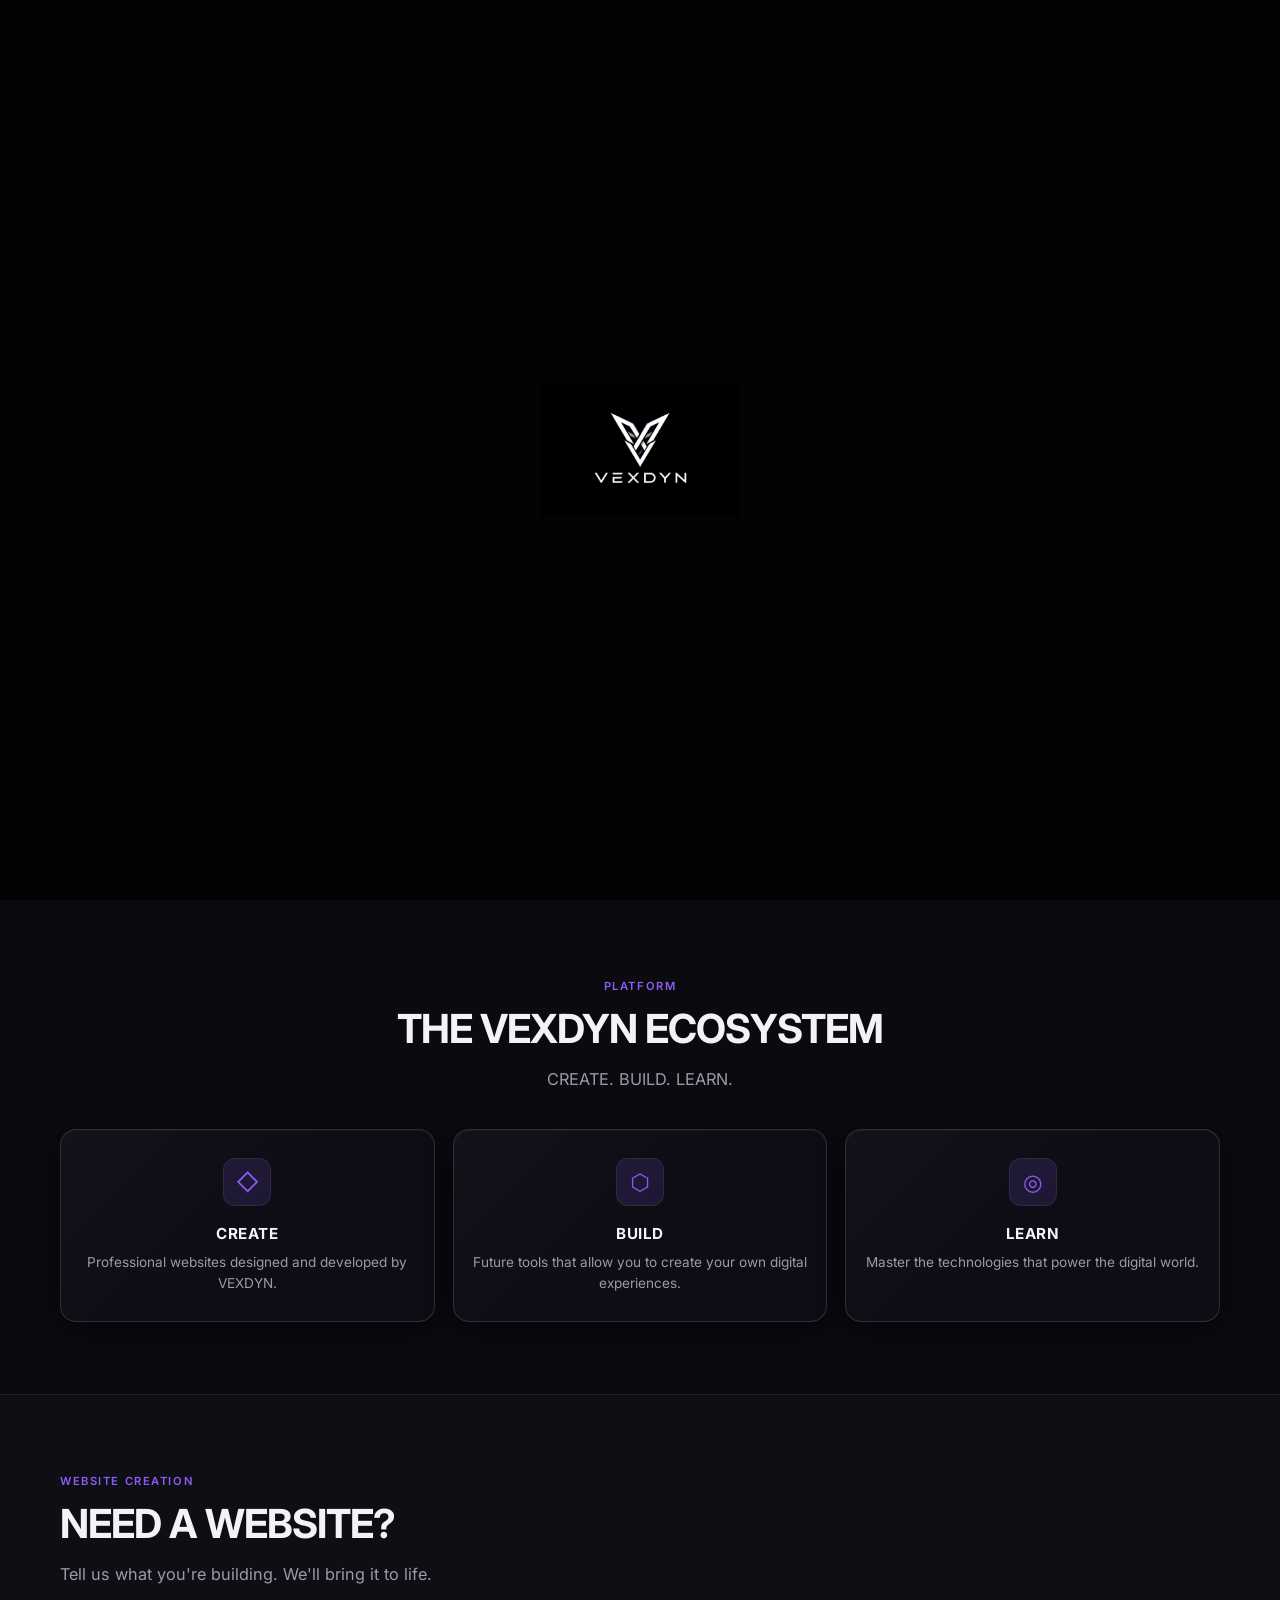
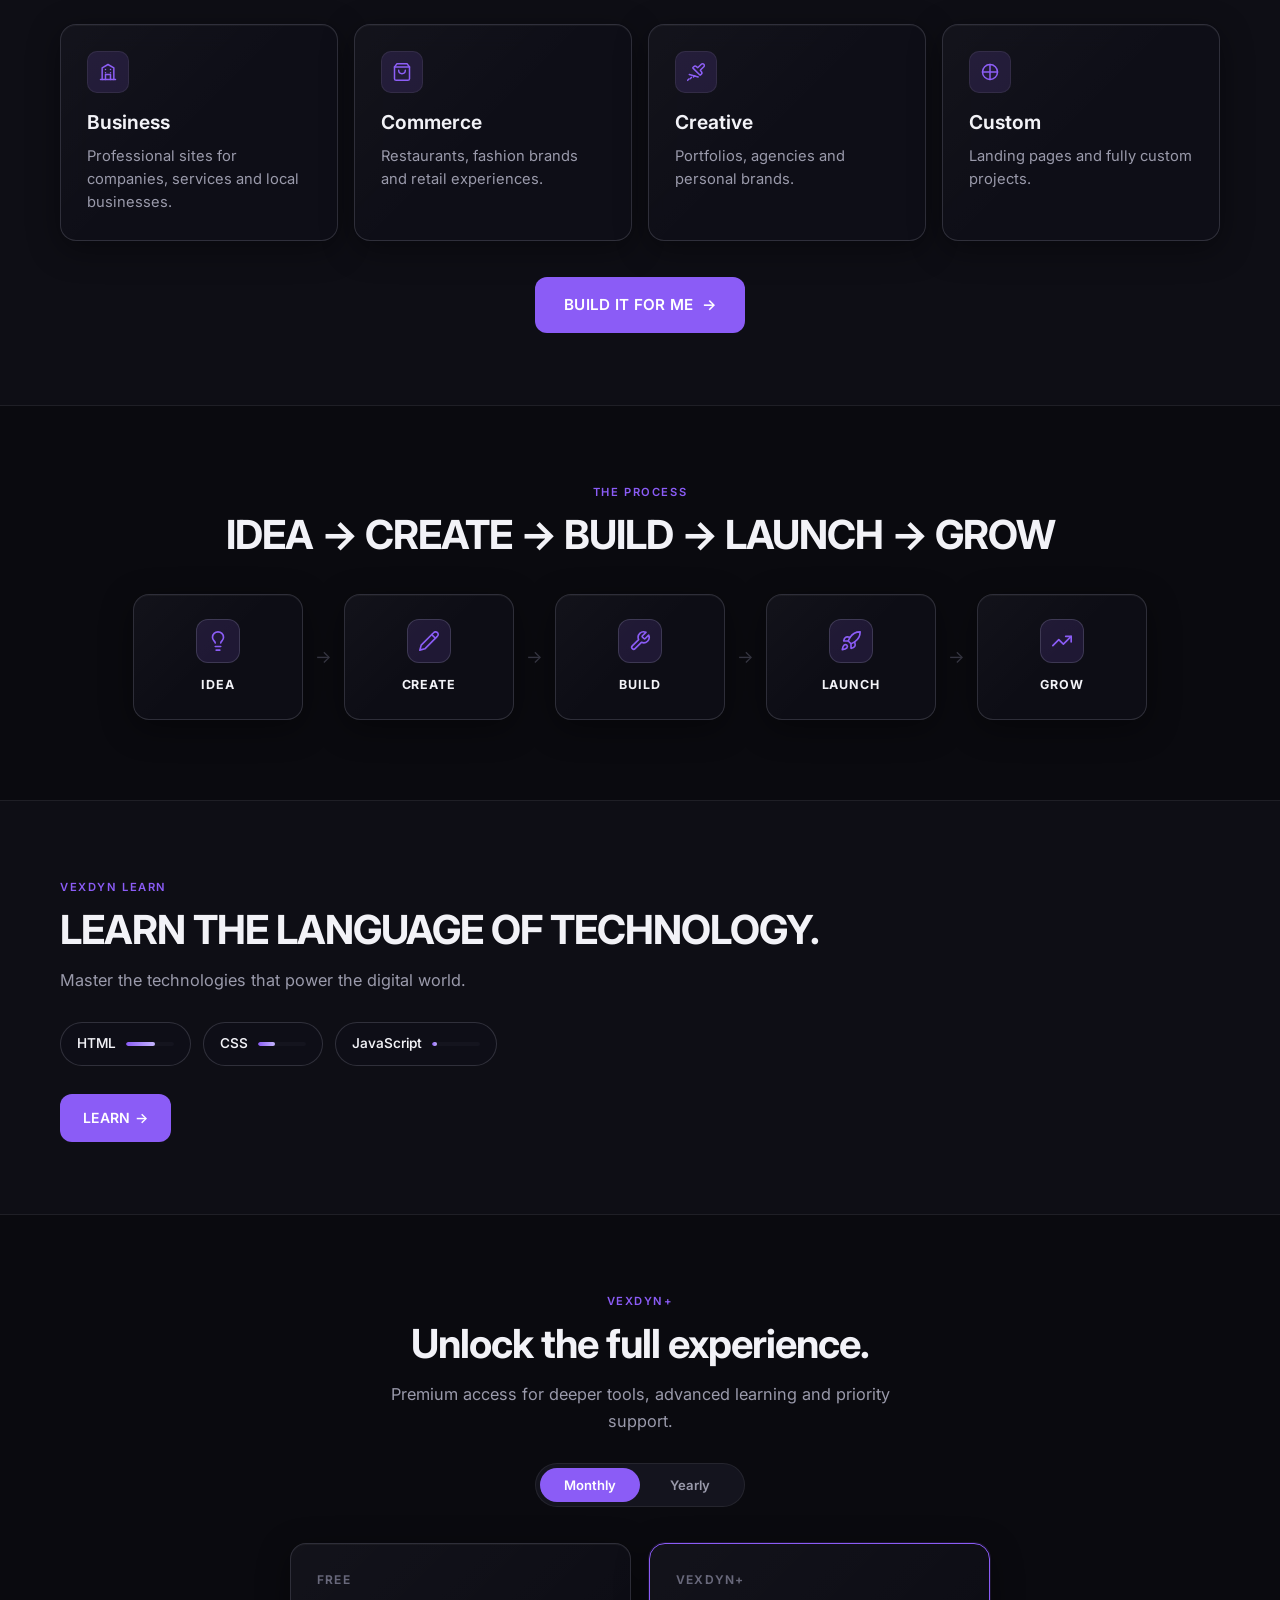
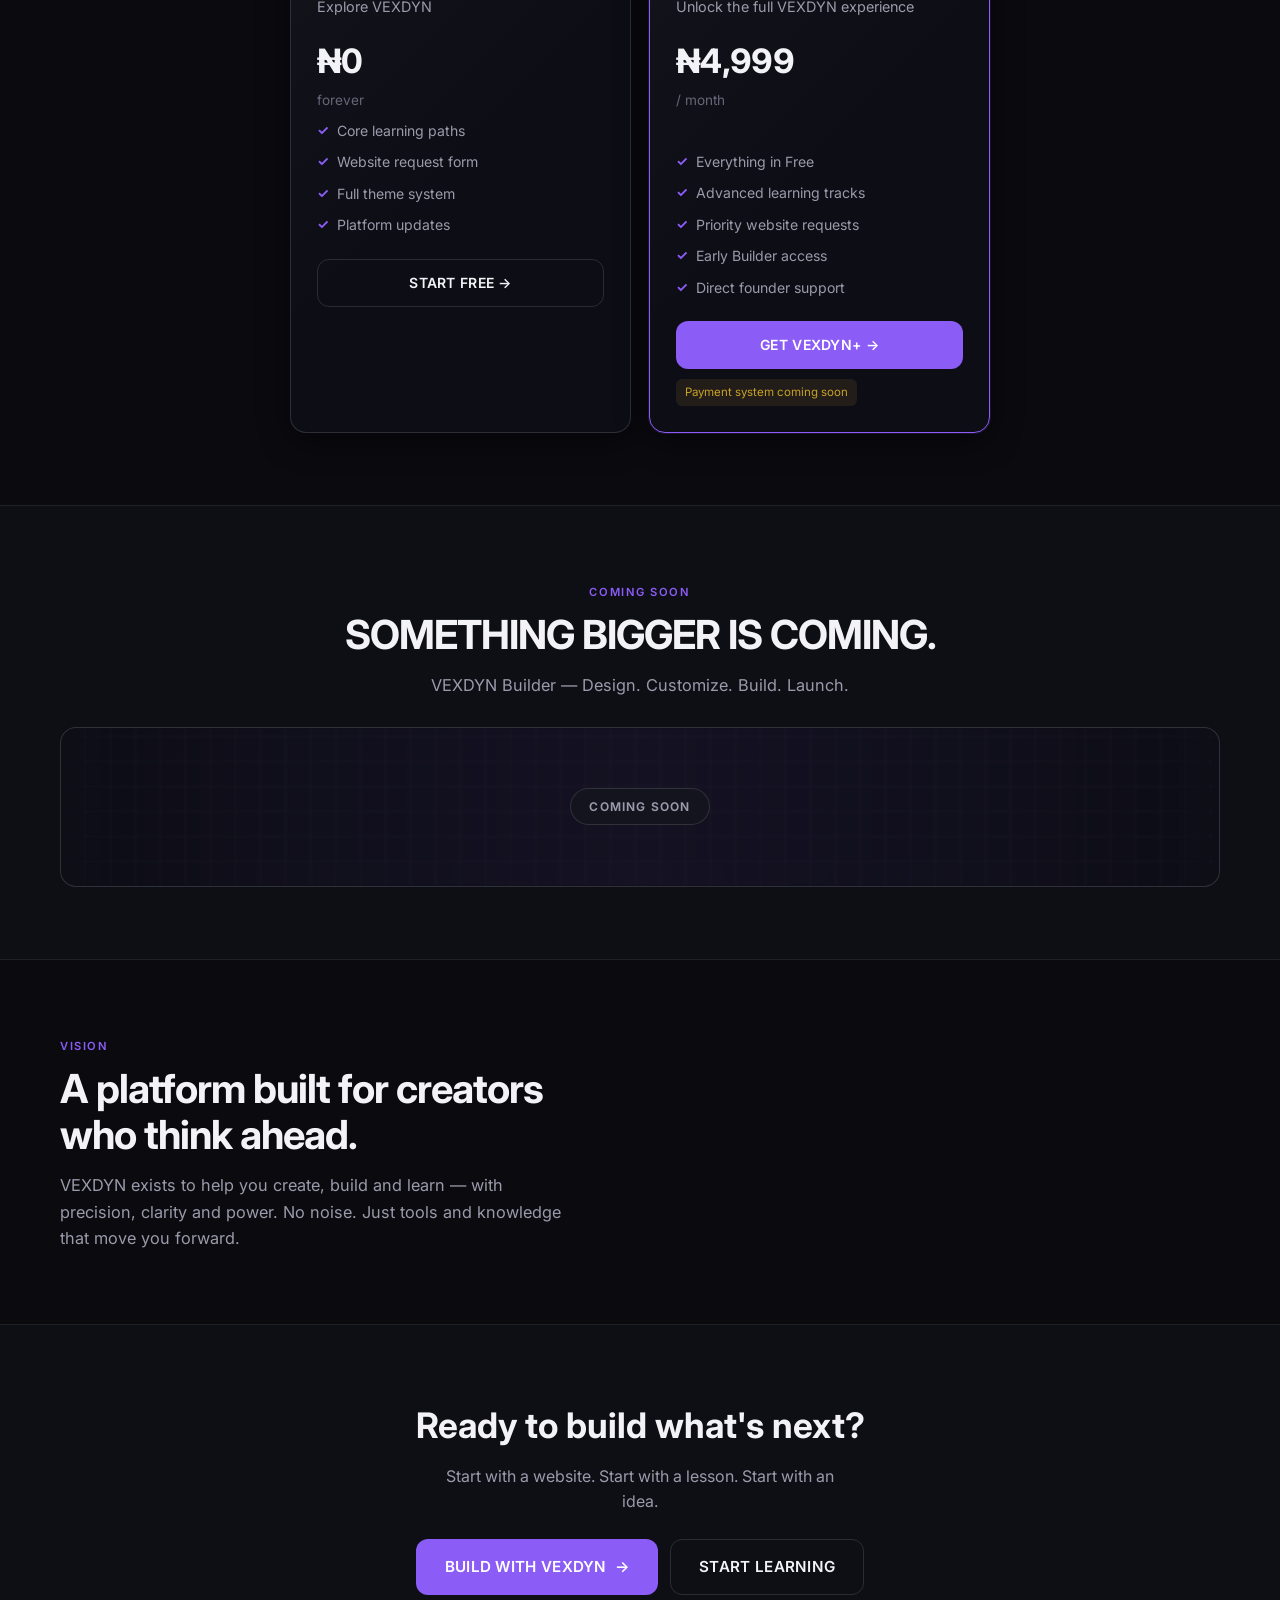
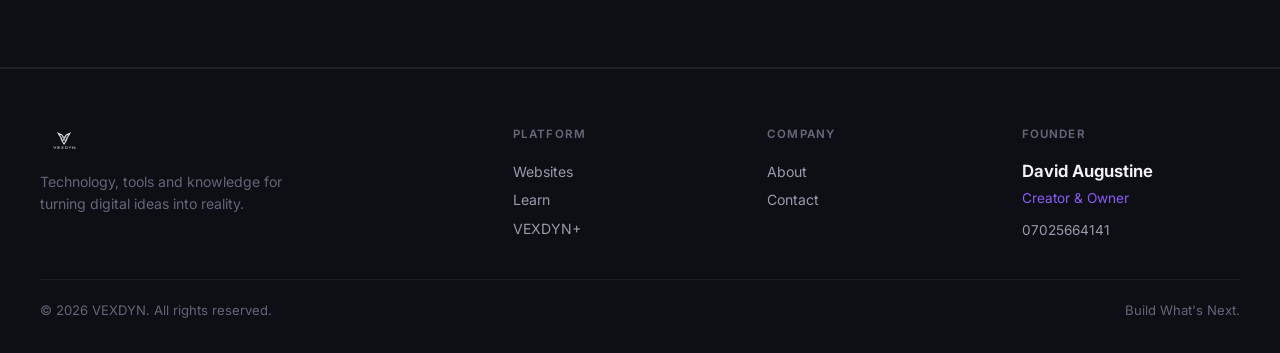
==== commit 688383a2: "Add files via upload" ====
--- a/index.html
+++ b/index.html
@@ -80,20 +80,14 @@
   <main class="main">
     <!-- HERO -->
     <section class="hero">
-      <!-- Liquid-metal wave atmosphere (homepage Hero only) -->
+      <!-- Liquid-metal wave atmosphere (homepage Hero only) — 2 large organic shapes -->
       <div class="hero-waves" aria-hidden="true">
-        <svg class="hero-wave hero-wave-dark" viewBox="0 0 2400 400" preserveAspectRatio="none">
-          <path class="wave-fill-dark" d="M0,170 C200,250 400,90 600,170 C800,250 1000,90 1200,170 C1400,250 1600,90 1800,170 C2000,250 2200,90 2400,170 L2400,400 L0,400 Z" />
-          <path class="wave-fill-dark-soft" d="M0,230 C180,150 420,300 600,230 C780,160 1020,300 1200,230 C1380,160 1620,300 1800,230 C1980,160 2220,300 2400,230 L2400,400 L0,400 Z" />
-        </svg>
-        <svg class="hero-wave hero-wave-bright" viewBox="0 0 2400 400" preserveAspectRatio="none">
-          <path class="wave-fill-bright" d="M0,150 C180,230 420,70 600,150 C780,230 1020,70 1200,150 C1380,230 1620,70 1800,150 C1980,230 2220,70 2400,150 L2400,400 L0,400 Z" />
-          <path class="wave-fill-bright-soft" d="M0,250 C220,170 380,310 600,250 C820,190 980,310 1200,250 C1420,190 1580,310 1800,250 C2020,190 2180,310 2400,250 L2400,400 L0,400 Z" />
-        </svg>
+        <div class="hero-wave hero-wave-1"></div>
+        <div class="hero-wave hero-wave-2"></div>
       </div>
       <img src="vexdyn-symbol.png" alt="" class="hero-geo" aria-hidden="true" />
       <div class="hero-inner">
-        <img src="vexdyn-wordmark-transparent.png" alt="VEXDYN" class="hero-wordmark reveal" />
+        <img src="vexdyn-wordmark-true-transparent.png" alt="VEXDYN" class="hero-wordmark reveal" />
         <div class="code-transform" id="codeTransform" aria-live="polite">0100110100101101</div>
         <h1 class="hero-title reveal reveal-delay-1">BUILD WHAT'S NEXT.</h1>
         <p class="hero-sub reveal reveal-delay-1">Technology, tools and knowledge for turning digital ideas into reality.</p>
--- a/style.css
+++ b/style.css
@@ -44,10 +44,10 @@
     radial-gradient(ellipse 90% 55% at 50% -15%, rgba(90, 40, 150, 0.16), transparent 55%),
     radial-gradient(ellipse 55% 40% at 95% 75%, rgba(40, 60, 140, 0.09), transparent 50%),
     radial-gradient(ellipse 45% 30% at 5% 55%, rgba(60, 30, 110, 0.07), transparent 45%);
-  --wave-dark-1: rgba(90, 95, 120, 0.16);
-  --wave-dark-2: rgba(150, 155, 180, 0.10);
-  --wave-bright-1: rgba(210, 215, 235, 0.12);
-  --wave-bright-2: rgba(240, 245, 255, 0.08);
+  --wave-dark-1: rgba(100, 110, 140, 0.35);
+  --wave-dark-2: rgba(150, 155, 180, 0.12);
+  --wave-bright-1: rgba(200, 210, 240, 0.28);
+  --wave-bright-2: rgba(240, 245, 255, 0.10);
 }
 
 /* ========== AURORA ========== */
@@ -77,10 +77,10 @@
     radial-gradient(ellipse 90% 55% at 50% -15%, rgba(180, 160, 220, 0.18), transparent 55%),
     radial-gradient(ellipse 55% 40% at 95% 75%, rgba(160, 190, 230, 0.12), transparent 50%),
     radial-gradient(ellipse 45% 30% at 5% 55%, rgba(200, 180, 220, 0.1), transparent 45%);
-  --wave-dark-1: rgba(90, 95, 115, 0.12);
-  --wave-dark-2: rgba(120, 125, 145, 0.08);
-  --wave-bright-1: rgba(70, 75, 95, 0.10);
-  --wave-bright-2: rgba(45, 50, 65, 0.07);
+  --wave-dark-1: rgba(90, 95, 120, 0.22);
+  --wave-dark-2: rgba(120, 125, 145, 0.10);
+  --wave-bright-1: rgba(60, 65, 90, 0.18);
+  --wave-bright-2: rgba(45, 50, 65, 0.08);
 }
 
 /* ========== ICE ========== */
@@ -110,10 +110,10 @@
     radial-gradient(ellipse 90% 55% at 50% -15%, rgba(20, 110, 170, 0.28), transparent 55%),
     radial-gradient(ellipse 55% 40% at 95% 75%, rgba(10, 90, 150, 0.18), transparent 50%),
     radial-gradient(ellipse 45% 30% at 5% 55%, rgba(30, 130, 190, 0.14), transparent 45%);
-  --wave-dark-1: rgba(50, 100, 135, 0.14);
-  --wave-dark-2: rgba(90, 150, 190, 0.09);
-  --wave-bright-1: rgba(170, 225, 255, 0.11);
-  --wave-bright-2: rgba(210, 240, 255, 0.07);
+  --wave-dark-1: rgba(40, 110, 150, 0.32);
+  --wave-dark-2: rgba(90, 150, 190, 0.12);
+  --wave-bright-1: rgba(150, 220, 255, 0.26);
+  --wave-bright-2: rgba(210, 240, 255, 0.10);
 }
 
 /* ========== RESET ========== */
@@ -530,22 +530,27 @@
 }
 .hero-ctas { display: flex; flex-wrap: wrap; gap: 12px; }
 
-/* Hero wordmark — official asset, black bg removed via blend */
+/* Hero wordmark — true transparent PNG, no background box */
 .hero-wordmark {
   display: block;
   width: auto;
   max-width: min(280px, 70vw);
   height: auto;
   margin-bottom: 8px;
-  background: transparent !important;
-  mix-blend-mode: screen;
-}
+  background: none !important;
+  background-color: transparent !important;
+  background-image: none !important;
+  box-shadow: none !important;
+  border: none !important;
+}
+/* Aurora: darken the light wordmark so it stays readable on light bg */
 [data-theme="aurora"] .hero-wordmark {
-  mix-blend-mode: multiply;
-  filter: invert(1);
+  filter: brightness(0) saturate(100%);
+  opacity: 0.88;
 }
 [data-theme="ice"] .hero-wordmark {
-  mix-blend-mode: screen;
+  filter: none;
+  opacity: 1;
 }
 .hero-geo {
   position: absolute;
@@ -571,6 +576,7 @@
 }
 
 /* ========== HERO LIQUID-METAL WAVES (homepage only) ========== */
+/* Exactly 2 large soft organic shapes — confined to .hero, no tiling */
 .hero-waves {
   position: absolute;
   inset: 0;
@@ -580,95 +586,73 @@
 }
 .hero-wave {
   position: absolute;
-  left: -50%;
-  width: 200%;
-  height: 58%;
-  min-height: 220px;
+  border-radius: 50%;
+  filter: blur(80px);
   will-change: transform;
-}
-/* Dark silver / graphite — flows FORWARD (left to right) */
-.hero-wave-dark {
-  bottom: -12%;
-  height: 60%;
-  animation: waveForward 6.5s linear infinite;
-}
-/* Bright silver — flows BACKWARD (right to left) */
-.hero-wave-bright {
-  top: -10%;
-  height: 52%;
-  animation: waveBackward 4.8s linear infinite;
-}
-
-/* Metallic fills — translucent, not solid grey blocks */
-.wave-fill-dark {
-  fill: var(--wave-dark-1);
-}
-.wave-fill-dark-soft {
-  fill: var(--wave-dark-2);
-  opacity: 0.55;
-}
-.wave-fill-bright {
-  fill: var(--wave-bright-1);
-}
-.wave-fill-bright-soft {
-  fill: var(--wave-bright-2);
-  opacity: 0.5;
-}
-
-/* Continuous opposite directions — no alternate, seamless linear slide */
-@keyframes waveForward {
-  0%   { transform: translate3d(0, 0, 0); }
-  100% { transform: translate3d(25%, 0, 0); }
-}
-@keyframes waveBackward {
-  0%   { transform: translate3d(0, 0, 0); }
-  100% { transform: translate3d(-25%, 0, 0); }
-}
-
-/* Theme blend refinements for metallic quality */
-[data-theme="obsidian"] .hero-wave-bright {
-  mix-blend-mode: soft-light;
-}
-[data-theme="obsidian"] .hero-wave-dark {
-  mix-blend-mode: soft-light;
-}
-[data-theme="aurora"] .hero-wave-bright {
-  mix-blend-mode: multiply;
-  opacity: 0.75;
-}
-[data-theme="aurora"] .hero-wave-dark {
-  mix-blend-mode: multiply;
-  opacity: 0.7;
-}
-[data-theme="ice"] .hero-wave-bright {
-  mix-blend-mode: screen;
-}
-[data-theme="ice"] .hero-wave-dark {
-  mix-blend-mode: soft-light;
-}
-
-/* Reduced motion: freeze waves as static atmosphere */
+  pointer-events: none;
+}
+
+/* Wave 1 — dark silver / graphite, bottom-left → drifts slowly */
+.hero-wave-1 {
+  width: 85%;
+  height: 55%;
+  left: -20%;
+  bottom: -15%;
+  background: var(--wave-dark-1);
+  animation: waveDrift1 20s ease-in-out infinite;
+}
+
+/* Wave 2 — bright silver, upper area, opposite drift */
+.hero-wave-2 {
+  width: 75%;
+  height: 50%;
+  right: -18%;
+  top: -12%;
+  background: var(--wave-bright-1);
+  animation: waveDrift2 16s ease-in-out infinite;
+}
+
+@keyframes waveDrift1 {
+  0%   { transform: translate(0, 0) scale(1) rotate(0deg); }
+  33%  { transform: translate(8%, -6%) scale(1.06) rotate(3deg); }
+  66%  { transform: translate(-4%, 4%) scale(0.97) rotate(-2deg); }
+  100% { transform: translate(0, 0) scale(1) rotate(0deg); }
+}
+@keyframes waveDrift2 {
+  0%   { transform: translate(0, 0) scale(1) rotate(0deg); }
+  40%  { transform: translate(-10%, 5%) scale(1.08) rotate(-4deg); }
+  70%  { transform: translate(5%, -4%) scale(0.95) rotate(2deg); }
+  100% { transform: translate(0, 0) scale(1) rotate(0deg); }
+}
+
+/* Theme soft glow refinement */
+[data-theme="obsidian"] .hero-wave-1 { opacity: 0.9; }
+[data-theme="obsidian"] .hero-wave-2 { opacity: 0.75; }
+[data-theme="aurora"] .hero-wave-1 { opacity: 0.7; }
+[data-theme="aurora"] .hero-wave-2 { opacity: 0.55; }
+[data-theme="ice"] .hero-wave-1 { opacity: 0.85; }
+[data-theme="ice"] .hero-wave-2 { opacity: 0.7; }
+
 @media (prefers-reduced-motion: reduce) {
   .hero-wave {
     animation: none !important;
   }
 }
 
-/* Mobile — keep waves atmospheric, content clear */
 @media (max-width: 700px) {
-  .hero-wave {
-    width: 220%;
-    left: -55%;
+  .hero-wave-1 {
+    width: 110%;
+    height: 45%;
+    left: -30%;
+    bottom: -18%;
+    filter: blur(60px);
   }
-  .hero-wave-dark {
-    height: 48%;
-    bottom: -16%;
-    opacity: 0.75;
-  }
-  .hero-wave-bright {
-    height: 42%;
-    top: -14%;
-    opacity: 0.65;
+  .hero-wave-2 {
+    width: 95%;
+    height: 40%;
+    right: -25%;
+    top: -15%;
+    filter: blur(60px);
   }
 }
 
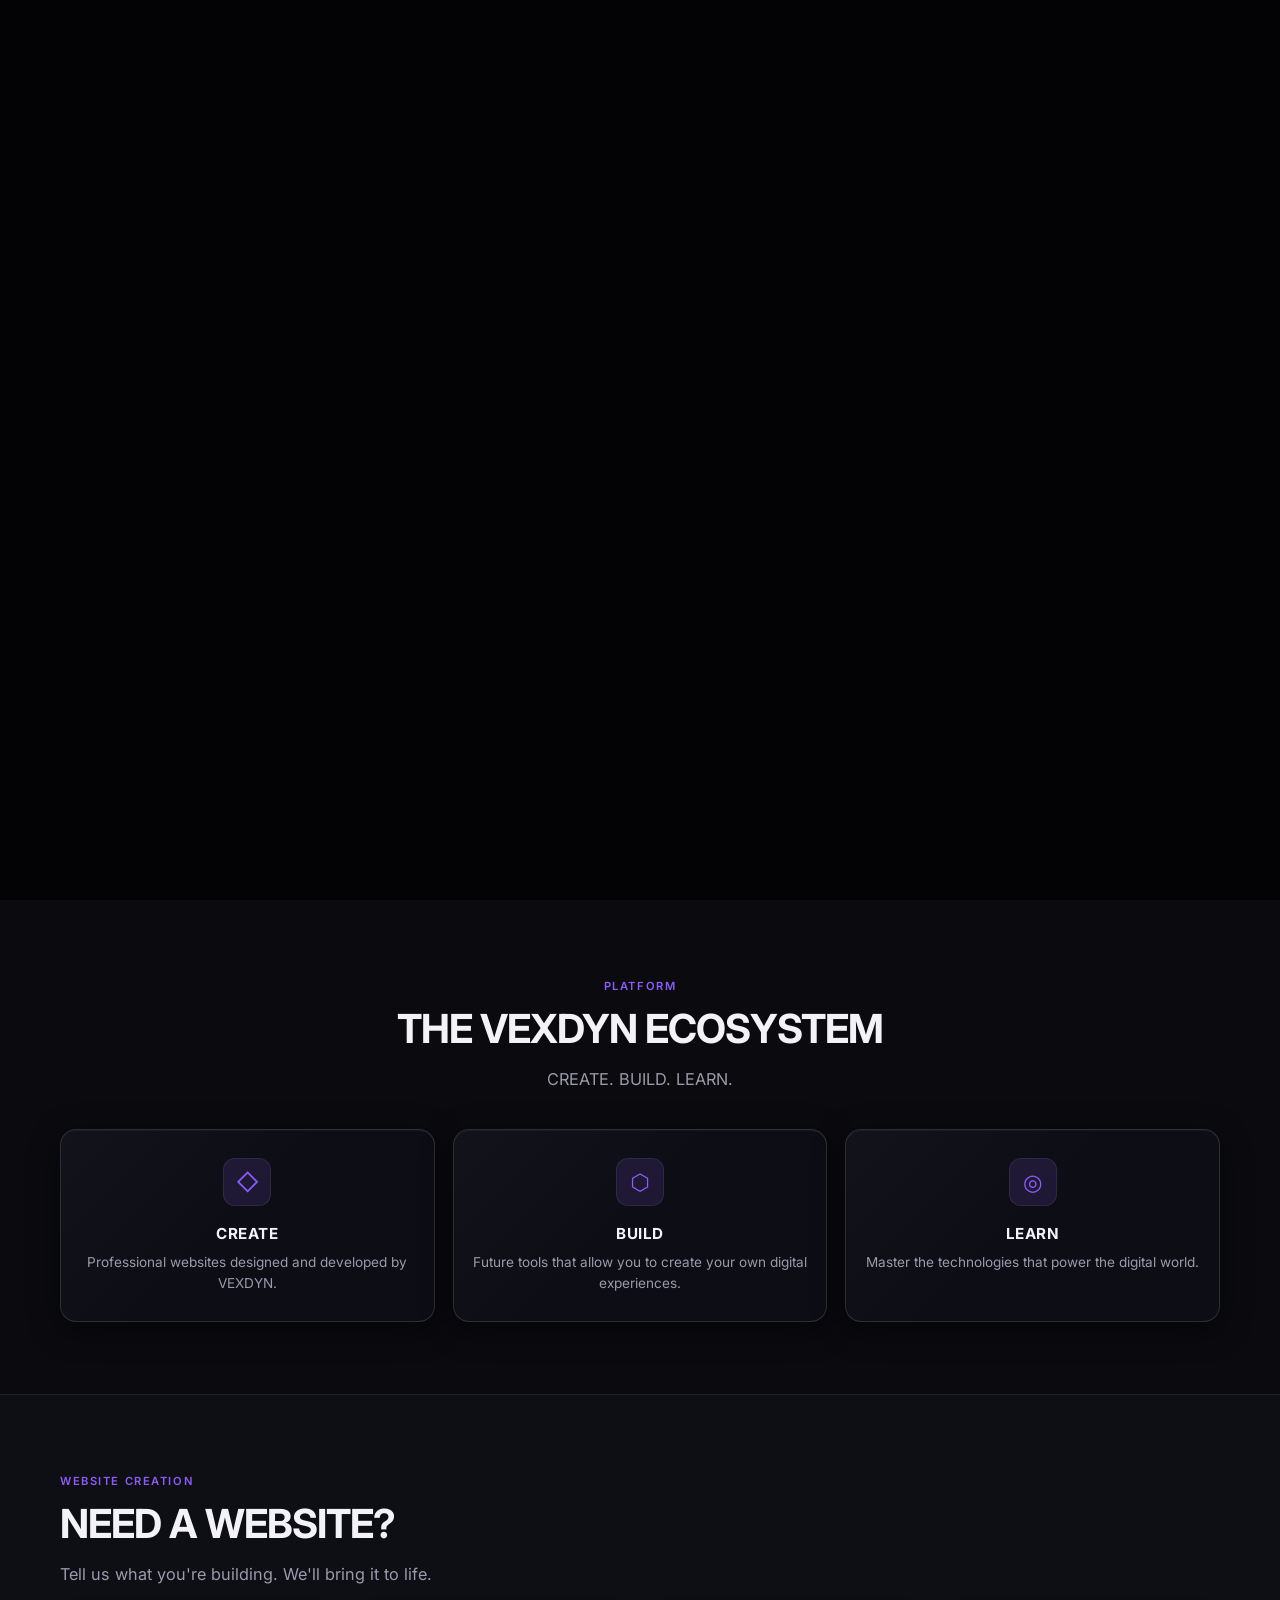
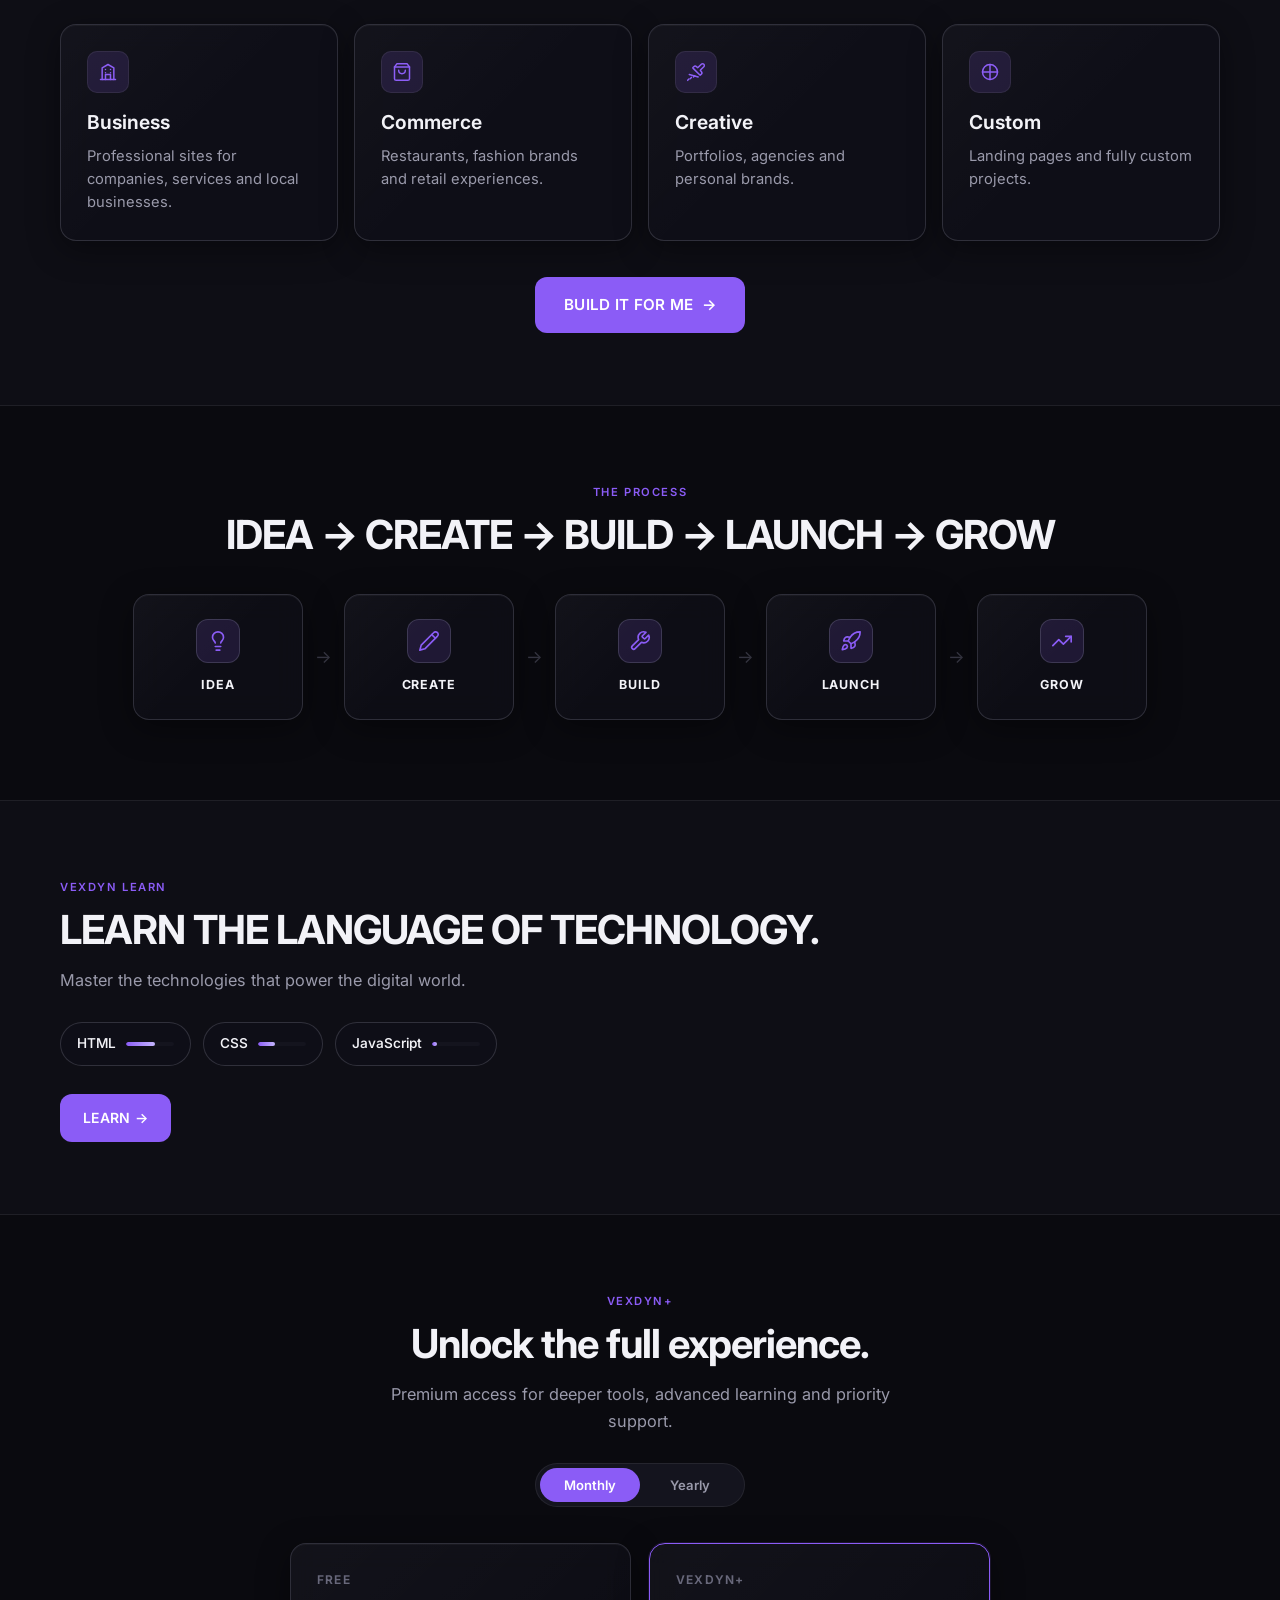
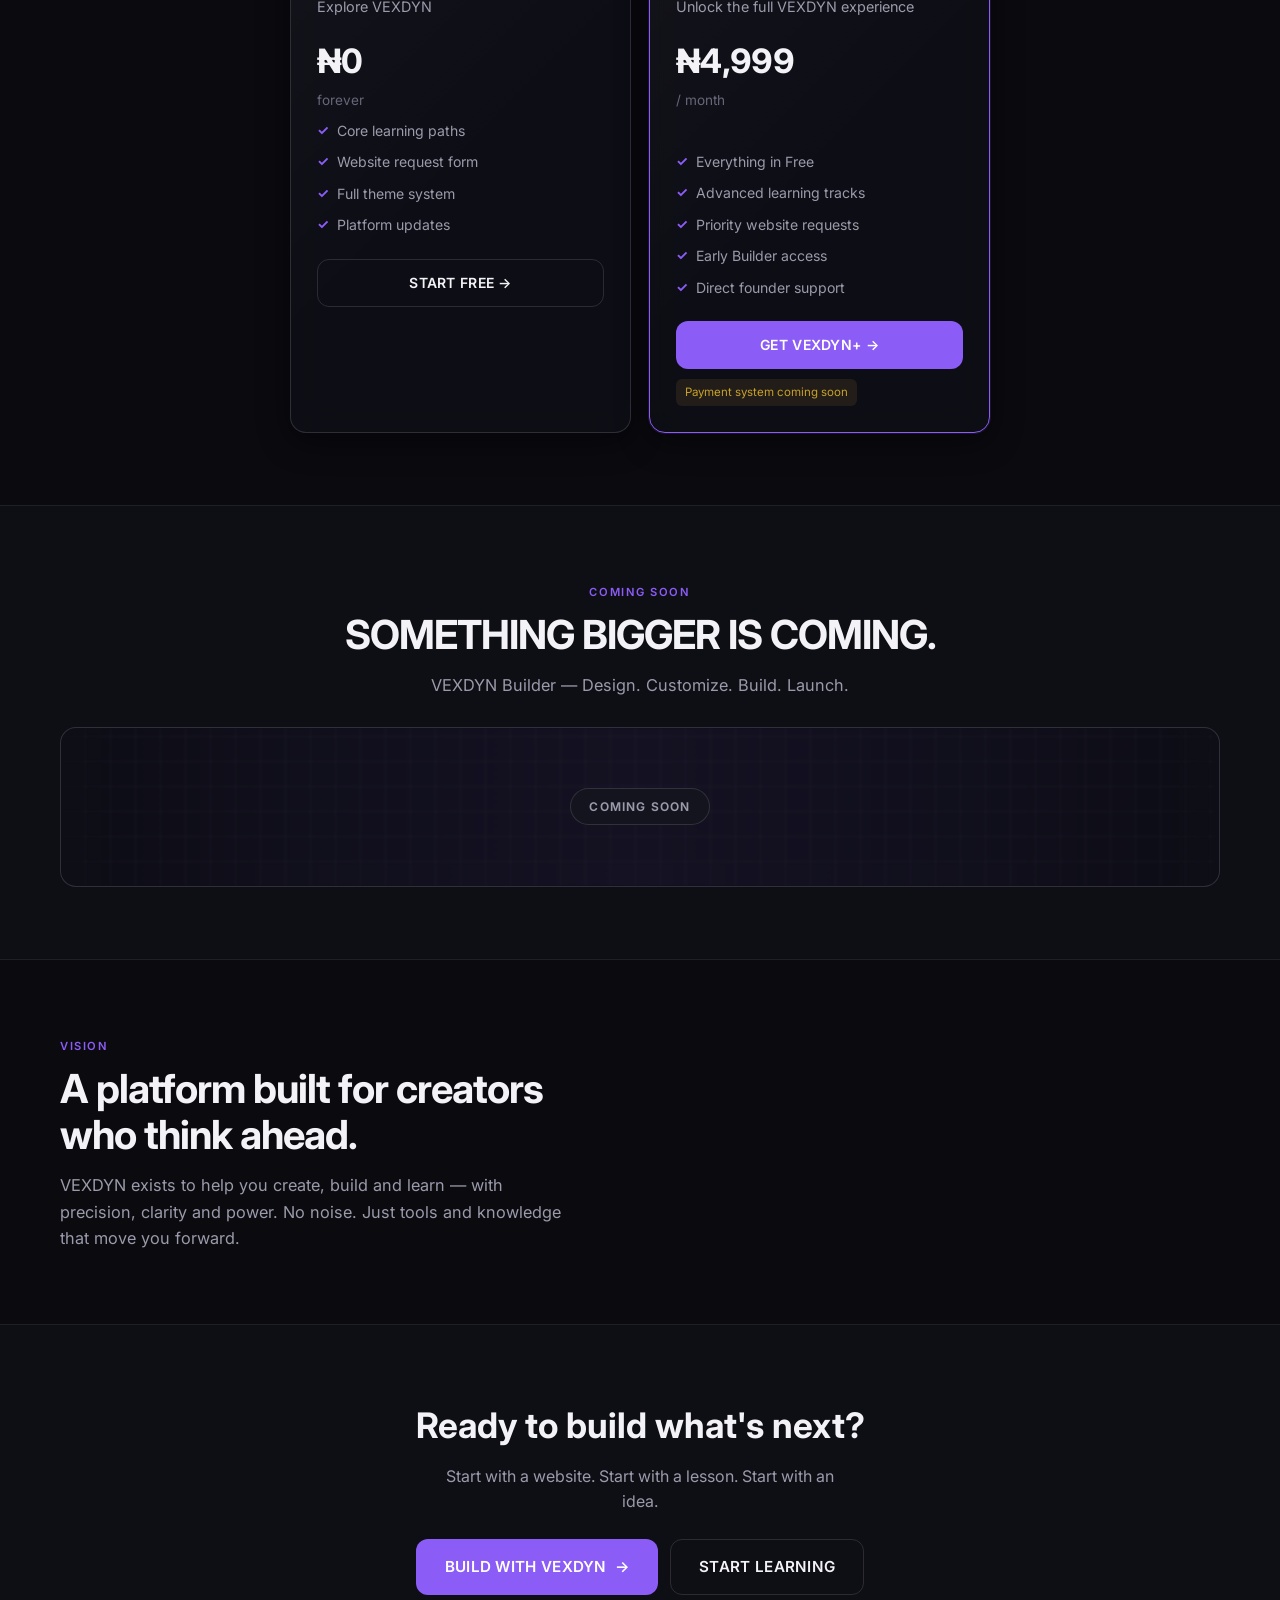
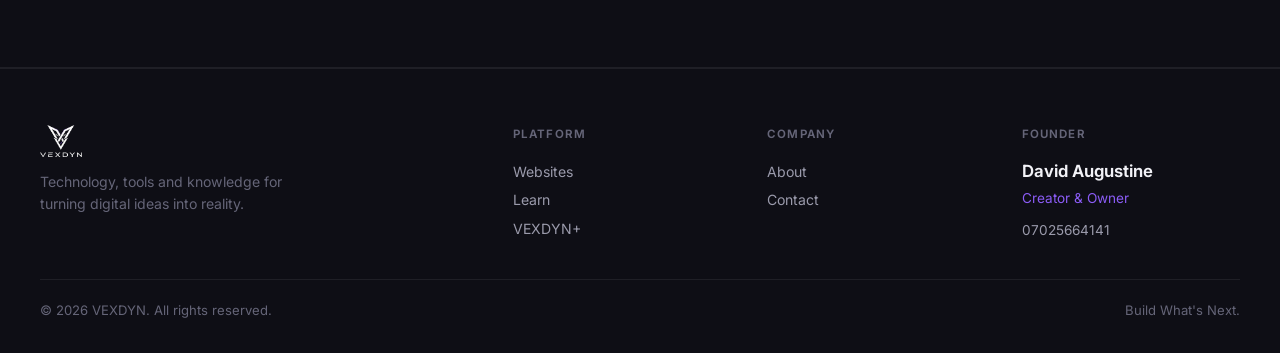
==== commit f820d678: "Add files via upload" ====
--- a/index.html
+++ b/index.html
@@ -43,7 +43,7 @@
   <header class="site-header">
     <div class="header-inner">
       <a href="index.html" class="logo-link" aria-label="VEXDYN Home">
-        <img src="vexdyn-logo-wordmark.png" alt="VEXDYN" class="logo-swap" height="36" />
+        <img src="vexdyn-logo-wordmark-alpha.png" alt="VEXDYN" class="logo-swap" height="36" />
       </a>
       <nav class="nav-desktop" aria-label="Main">
         <a href="index.html" class="active">Home</a>
@@ -80,12 +80,32 @@
   <main class="main">
     <!-- HERO -->
     <section class="hero">
-      <!-- Liquid-metal wave atmosphere (homepage Hero only) — 2 large organic shapes -->
+      <!-- Liquid-metal wave atmosphere (homepage Hero only) -->
       <div class="hero-waves" aria-hidden="true">
-        <div class="hero-wave hero-wave-1"></div>
-        <div class="hero-wave hero-wave-2"></div>
-      </div>
-      <img src="vexdyn-symbol.png" alt="" class="hero-geo" aria-hidden="true" />
+        <!-- Wave 1 dark — flows FORWARD → -->
+        <svg class="hero-wave hero-wave-1" viewBox="0 0 2400 600" preserveAspectRatio="none" aria-hidden="true">
+          <defs>
+            <linearGradient id="gWave1" x1="0" y1="0" x2="0" y2="1">
+              <stop offset="0%" stop-color="var(--wave-dark-1)"/>
+              <stop offset="55%" stop-color="var(--wave-dark-1)"/>
+              <stop offset="100%" stop-color="transparent"/>
+            </linearGradient>
+          </defs>
+          <path fill="url(#gWave1)" d="M0,260 C200,160 400,360 600,260 C800,160 1000,360 1200,260 C1400,160 1600,360 1800,260 C2000,160 2200,360 2400,260 L2400,600 L0,600 Z"/>
+        </svg>
+        <!-- Wave 2 bright — flows BACKWARD ← -->
+        <svg class="hero-wave hero-wave-2" viewBox="0 0 2400 600" preserveAspectRatio="none" aria-hidden="true">
+          <defs>
+            <linearGradient id="gWave2" x1="0" y1="0" x2="0" y2="1">
+              <stop offset="0%" stop-color="var(--wave-bright-1)"/>
+              <stop offset="55%" stop-color="var(--wave-bright-1)"/>
+              <stop offset="100%" stop-color="transparent"/>
+            </linearGradient>
+          </defs>
+          <path fill="url(#gWave2)" d="M0,300 C250,400 450,200 700,300 C950,400 1150,200 1400,300 C1650,400 1850,200 2100,300 C2250,360 2350,240 2400,300 L2400,600 L0,600 Z"/>
+        </svg>
+      </div>
+      <img src="vexdyn-symbol-alpha.png" alt="" class="hero-geo" aria-hidden="true" />
       <div class="hero-inner">
         <img src="vexdyn-wordmark-true-transparent.png" alt="VEXDYN" class="hero-wordmark reveal" />
         <div class="code-transform" id="codeTransform" aria-live="polite">0100110100101101</div>
@@ -317,7 +337,7 @@
   <footer class="site-footer">
     <div class="footer-inner">
       <div class="footer-brand">
-        <img src="vexdyn-logo-wordmark.png" alt="VEXDYN" class="logo-swap" height="32" />
+        <img src="vexdyn-logo-wordmark-alpha.png" alt="VEXDYN" class="logo-swap" height="32" />
         <p>Technology, tools and knowledge for turning digital ideas into reality.</p>
       </div>
       <div class="footer-col">
--- a/style.css
+++ b/style.css
@@ -509,6 +509,8 @@
   width: 100%;
   position: relative;
   z-index: 2;
+  background: transparent;
+  background-color: transparent;
 }
 .hero-title {
   font-size: clamp(2.4rem, 6.5vw, 4.2rem);
@@ -537,13 +539,13 @@
   max-width: min(280px, 70vw);
   height: auto;
   margin-bottom: 8px;
-  background: none !important;
+  background: transparent !important;
   background-color: transparent !important;
   background-image: none !important;
   box-shadow: none !important;
   border: none !important;
-}
-/* Aurora: darken the light wordmark so it stays readable on light bg */
+  padding: 0;
+}
 [data-theme="aurora"] .hero-wordmark {
   filter: brightness(0) saturate(100%);
   opacity: 0.88;
@@ -558,25 +560,20 @@
   top: 18%;
   width: 42%;
   max-width: 440px;
-  opacity: 0.14;
+  opacity: 0.12;
   pointer-events: none;
   z-index: 1;
-  /* Black-bg PNG → transparent via screen blend on dark themes */
-  mix-blend-mode: screen;
   background: transparent !important;
 }
 [data-theme="aurora"] .hero-geo {
-  opacity: 0.12;
-  mix-blend-mode: multiply;
-  filter: invert(1);
+  opacity: 0.1;
+  filter: brightness(0) saturate(100%);
 }
 [data-theme="ice"] .hero-geo {
-  opacity: 0.16;
-  mix-blend-mode: screen;
+  opacity: 0.14;
 }
 
 /* ========== HERO LIQUID-METAL WAVES (homepage only) ========== */
-/* Exactly 2 large soft organic shapes — confined to .hero, no tiling */
 .hero-waves {
   position: absolute;
   inset: 0;
@@ -586,50 +583,42 @@
 }
 .hero-wave {
   position: absolute;
-  border-radius: 50%;
-  filter: blur(80px);
+  left: -50%;
+  width: 200%;
+  height: 70%;
+  min-height: 280px;
   will-change: transform;
   pointer-events: none;
-}
-
-/* Wave 1 — dark silver / graphite, bottom-left → drifts slowly */
+  filter: blur(2px);
+}
+/* Wave 1 dark — continuous FORWARD (left → right) */
 .hero-wave-1 {
-  width: 85%;
-  height: 55%;
-  left: -20%;
-  bottom: -15%;
-  background: var(--wave-dark-1);
-  animation: waveDrift1 20s ease-in-out infinite;
-}
-
-/* Wave 2 — bright silver, upper area, opposite drift */
+  bottom: -5%;
+  animation: waveFlowForward 5.5s linear infinite;
+  opacity: 0.85;
+}
+/* Wave 2 bright — continuous BACKWARD (right → left) */
 .hero-wave-2 {
-  width: 75%;
-  height: 50%;
-  right: -18%;
-  top: -12%;
-  background: var(--wave-bright-1);
-  animation: waveDrift2 16s ease-in-out infinite;
-}
-
-@keyframes waveDrift1 {
-  0%   { transform: translate(0, 0) scale(1) rotate(0deg); }
-  33%  { transform: translate(8%, -6%) scale(1.06) rotate(3deg); }
-  66%  { transform: translate(-4%, 4%) scale(0.97) rotate(-2deg); }
-  100% { transform: translate(0, 0) scale(1) rotate(0deg); }
-}
-@keyframes waveDrift2 {
-  0%   { transform: translate(0, 0) scale(1) rotate(0deg); }
-  40%  { transform: translate(-10%, 5%) scale(1.08) rotate(-4deg); }
-  70%  { transform: translate(5%, -4%) scale(0.95) rotate(2deg); }
-  100% { transform: translate(0, 0) scale(1) rotate(0deg); }
-}
-
-/* Theme soft glow refinement */
+  bottom: 5%;
+  height: 65%;
+  animation: waveFlowBackward 7s linear infinite;
+  opacity: 0.7;
+}
+
+/* Seamless continuous flow: translate by 50% of the doubled-width element */
+@keyframes waveFlowForward {
+  0%   { transform: translate3d(0, 0, 0); }
+  100% { transform: translate3d(25%, 0, 0); }
+}
+@keyframes waveFlowBackward {
+  0%   { transform: translate3d(0, 0, 0); }
+  100% { transform: translate3d(-25%, 0, 0); }
+}
+
 [data-theme="obsidian"] .hero-wave-1 { opacity: 0.9; }
 [data-theme="obsidian"] .hero-wave-2 { opacity: 0.75; }
-[data-theme="aurora"] .hero-wave-1 { opacity: 0.7; }
-[data-theme="aurora"] .hero-wave-2 { opacity: 0.55; }
+[data-theme="aurora"] .hero-wave-1 { opacity: 0.55; }
+[data-theme="aurora"] .hero-wave-2 { opacity: 0.45; }
 [data-theme="ice"] .hero-wave-1 { opacity: 0.85; }
 [data-theme="ice"] .hero-wave-2 { opacity: 0.7; }
 
@@ -640,20 +629,13 @@
 }
 
 @media (max-width: 700px) {
-  .hero-wave-1 {
-    width: 110%;
-    height: 45%;
-    left: -30%;
-    bottom: -18%;
-    filter: blur(60px);
+  .hero-wave {
+    width: 220%;
+    left: -55%;
+    height: 55%;
   }
-  .hero-wave-2 {
-    width: 95%;
-    height: 40%;
-    right: -25%;
-    top: -15%;
-    filter: blur(60px);
-  }
+  .hero-wave-1 { bottom: -8%; opacity: 0.75; }
+  .hero-wave-2 { bottom: 0; height: 50%; opacity: 0.6; }
 }
 
 /* ========== VEXDYN CARD SYSTEM ========== */
@@ -1609,23 +1591,21 @@
   color: #a5f3fc;
 }
 
-/* Single logo swap target — black-bg PNG assets rendered transparently via blend */
+/* Single logo swap target — true alpha PNG assets */
 .logo-swap {
   height: 36px;
   width: auto;
   max-width: 150px;
   object-fit: contain;
   background: transparent !important;
+  background-color: transparent !important;
   display: block;
-  /* Dark themes: screen makes pure black transparent, keeps silver/white logo */
-  mix-blend-mode: screen;
 }
 .footer-brand .logo-swap {
   height: 32px;
   margin-bottom: 14px;
 }
-/* Aurora (light bg): invert then multiply → dark logo, white/black becomes transparent */
 [data-theme="aurora"] .logo-swap {
-  mix-blend-mode: multiply;
-  filter: invert(1);
-}
+  filter: brightness(0) saturate(100%);
+  opacity: 0.9;
+}
